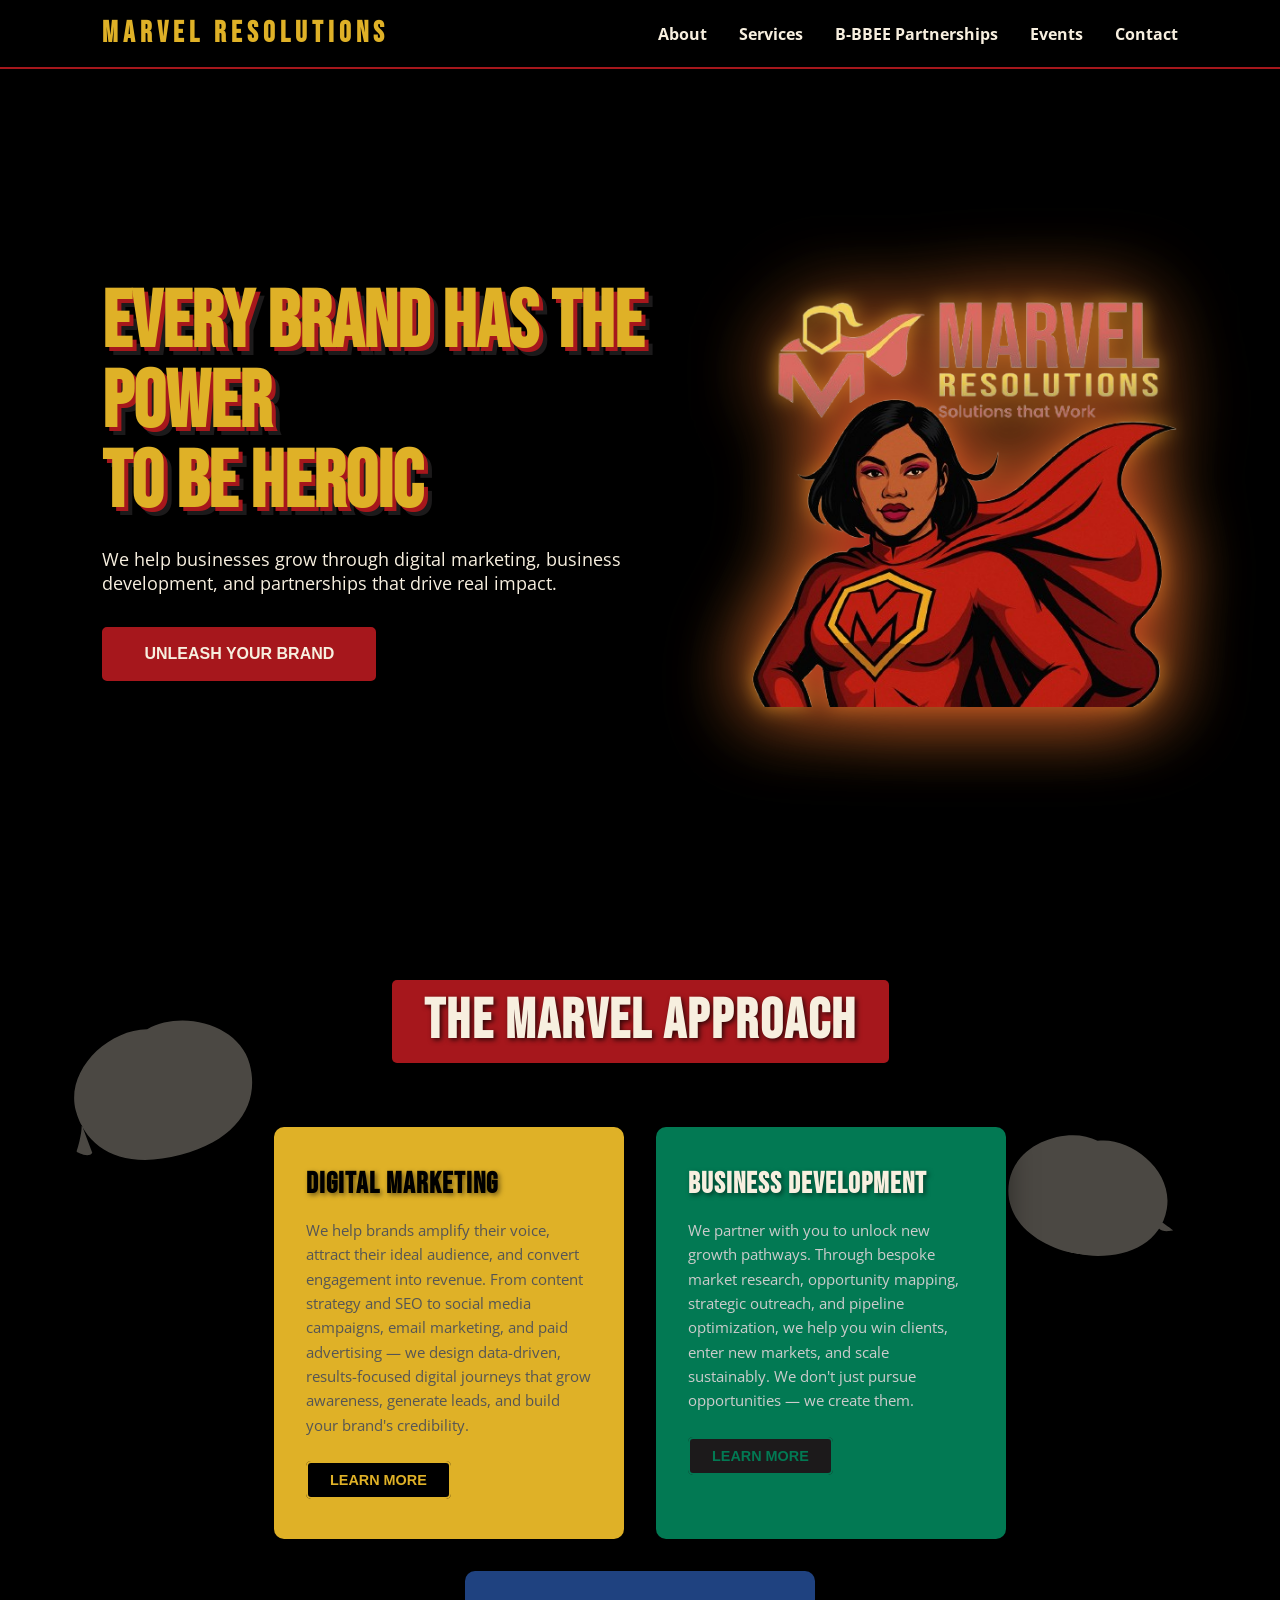
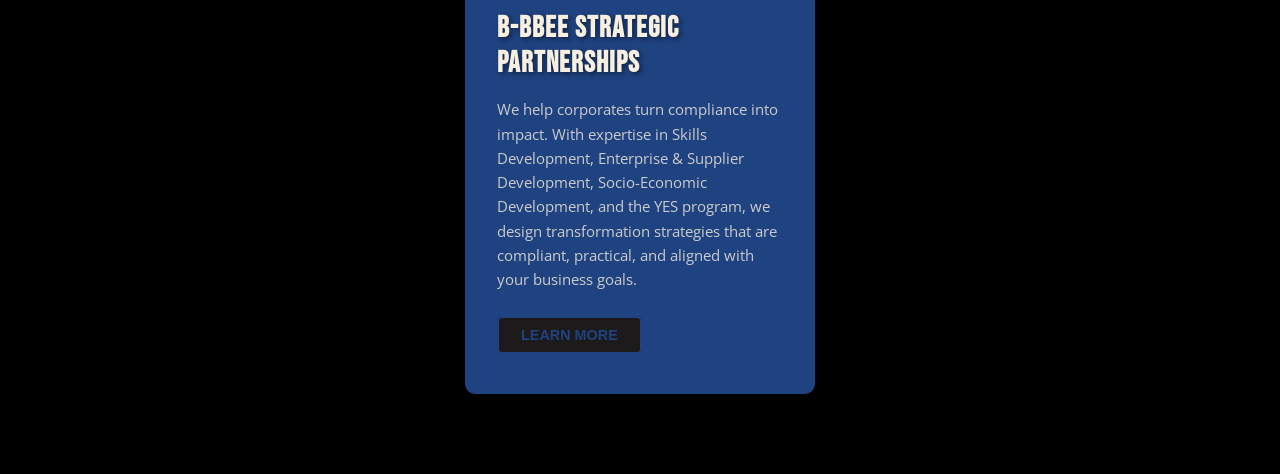
==== index.html @ e0243ee8 "Add files via upload" ====
<!DOCTYPE html>
<html lang="en">
<head>
    <meta charset="UTF-8">
    <meta name="viewport" content="width=device-width, initial-scale=1.0">
    <title>MARVEL HR SOLUTIONS: Be Heroic</title>
    <link href="https://fonts.googleapis.com/css2?family=Bebas+Neue&family=Open+Sans:wght@400;700&display=swap" rel="stylesheet">

    <style>
        /* --- NEW COLOR AND FONT VARIABLES --- */
        :root {
            --color-black: #000000;
            --color-red: #a6171c; /* Main Accent Red */
            --color-yellow: #dfb127; /* Secondary Accent Yellow */
            --color-dark-grey: #1c1a1b;
            --color-medium-blue: #1f4280;
            --color-green: #027953;
            --color-off-white: #f7efdf; /* Used for text/background contrast */
            --font-heading: 'Bebas Neue', cursive;
            --font-body: 'Open Sans', sans-serif;
        }

        * {
            margin: 0;
            padding: 0;
            box-sizing: border-box;
        }

        body {
            background: var(--color-black);
            color: var(--color-off-white);
            font-family: var(--font-body);
            overflow-x: hidden; /* Prevent horizontal scroll from parallax */
        }

        /* === NAVBAR === */
        header {
            width: 100%;
            background: rgba(0, 0, 0, 0.85);
            position: fixed;
            top: 0;
            left: 0;
            padding: 1rem 8%;
            display: flex;
            align-items: center;
            justify-content: space-between;
            z-index: 10;
            backdrop-filter: blur(10px);
            border-bottom: 2px solid var(--color-red);
        }

        .logo {
            font-size: 1.8rem;
            font-weight: 700;
            color: var(--color-yellow);
            font-family: var(--font-heading);
            letter-spacing: 5px;
        }

        nav ul {
            list-style: none;
            display: flex;
            gap: 2rem;
        }

        nav ul li a {
            text-decoration: none;
            color: var(--color-off-white);
            font-size: 1rem;
            position: relative;
            transition: 0.3s;
            font-weight: 700;
        }

        nav ul li a::after {
            content: "";
            position: absolute;
            width: 0;
            height: 3px;
            bottom: -8px;
            left: 50%;
            transform: translateX(-50%);
            background: var(--color-red);
            transition: width 0.3s ease;
        }

        nav ul li a:hover {
            color: var(--color-red);
        }

        nav ul li a:hover::after {
            width: 100%;
        }

        /* --- HERO SECTION --- */
        .hero-section {
            display: flex;
            align-items: center;
            justify-content: space-between;
            min-height: 100vh;
            padding: 8rem 8% 4rem;
            position: relative;
            overflow: hidden;
        }

        .hero-text {
            max-width: 550px;
            z-index: 2;
        }

        .hero-text h1 {
            font-family: var(--font-heading);
            font-size: 5rem;
            line-height: 1;
            text-transform: uppercase;
            margin-bottom: 1.5rem;
            text-shadow: 4px 4px 0 var(--color-red), 8px 8px 0 var(--color-dark-grey);
            color: var(--color-yellow);
            transition: text-shadow 0.2s ease;
        }

        .hero-text p {
            font-family: var(--font-body);
            font-size: 1.1rem;
            color: var(--color-off-white);
            margin-bottom: 2rem;
        }

        .cta-btn {
            background: var(--color-red);
            color: var(--color-off-white);
            border: 2px solid var(--color-red);
            padding: 1rem 2.5rem;
            font-size: 1rem;
            border-radius: 5px;
            text-transform: uppercase;
            cursor: pointer;
            transition: all 0.3s ease;
            font-weight: 700;
            box-shadow: 0 5px 15px rgba(0, 0, 0, 0.5);
        }

        .cta-btn:hover {
            background: var(--color-yellow);
            color: var(--color-black);
            box-shadow: 0 0 25px var(--color-yellow);
            transform: translateY(-3px) scale(1.05);
        }

        /* HERO IMAGE */
        .hero-image {
            width: 450px;
            filter: drop-shadow(0 0 40px var(--color-red)) drop-shadow(0 0 10px var(--color-yellow));
            transform-style: preserve-3d;
            transition: transform 0.1s ease-out;
            animation: floatHero 3s ease-in-out infinite;
        }

        @keyframes floatHero {
            0%, 100% { transform: translateY(0); }
            50% { transform: translateY(-10px); }
        }

        /* PARTICLES */
        .particle {
            position: absolute;
            border-radius: 50%;
            pointer-events: none;
            background: radial-gradient(circle, var(--color-yellow), transparent);
            animation: fadeOut 1s linear forwards;
        }

        @keyframes fadeOut {
            to {
                opacity: 0;
                transform: scale(3);
            }
        }

        /* === MARVEL APPROACH SECTION (NEW) === */
        .marvel-approach-section {
            background: var(--color-black); /* Dark background */
            padding: 5rem 8%;
            text-align: center;
            position: relative; /* For comic bubbles */
            z-index: 5; /* Ensure it sits above anything potentially behind it */
        }

        .marvel-approach-section h2 {
            font-family: var(--font-heading);
            font-size: 3.5rem;
            color: var(--color-off-white);
            text-transform: uppercase;
            background-color: var(--color-red); /* Red background for title block */
            display: inline-block;
            padding: 0.5rem 2rem;
            margin-bottom: 4rem;
            border-radius: 5px;
            letter-spacing: 2px;
            text-shadow: 2px 2px 5px rgba(0,0,0,0.7);
        }

        .approach-cards {
            display: flex;
            justify-content: center;
            gap: 2rem; /* Space between cards */
            flex-wrap: wrap; /* Allow cards to wrap on smaller screens */
        }

        .approach-card {
            background: var(--color-dark-grey); /* Default card background */
            padding: 2.5rem 2rem;
            border-radius: 10px;
            width: 350px; /* Fixed width for consistency */
            text-align: left;
            box-shadow: 0 10px 30px rgba(0,0,0,0.5);
            transition: transform 0.3s ease, box-shadow 0.3s ease;
            position: relative; /* For tilt effect */
            transform-style: preserve-3d; /* For the 3D tilt */
        }

        .approach-card:hover {
            transform: translateY(-15px) rotateX(5deg) rotateY(5deg) scale(1.03);
            box-shadow: 0 15px 40px rgba(0,0,0,0.7), 0 0 30px rgba(var(--card-hover-rgb), 0.7);
        }

        .approach-card h3 {
            font-family: var(--font-heading);
            font-size: 1.8rem;
            margin-bottom: 1rem;
            text-transform: uppercase;
            letter-spacing: 1px;
            color: inherit; /* Inherit color from specific card styles below */
            text-shadow: 2px 2px 5px rgba(0,0,0,0.5);
        }

        .approach-card p {
            font-family: var(--font-body);
            font-size: 0.95rem;
            line-height: 1.6;
            color: #ccc; /* Lighter text for readability */
        }

        .approach-card .learn-more-btn {
            background: var(--color-dark-grey); /* Default button background */
            color: var(--color-off-white);
            border: none;
            padding: 0.7rem 1.5rem;
            font-size: 0.9rem;
            border-radius: 5px;
            text-transform: uppercase;
            cursor: pointer;
            transition: all 0.3s ease;
            font-weight: 700;
            margin-top: 1.5rem;
            box-shadow: inset 0 0 0 2px; /* Subtle border on hover */
        }

        .approach-card .learn-more-btn:hover {
            transform: translateY(-2px);
            background: var(--color-red); /* Generic hover effect for buttons */
            box-shadow: 0 0 15px var(--color-red);
            color: var(--color-off-white);
        }

        /* Specific Card Colors */
        .digital-marketing {
            background: var(--color-yellow);
            color: var(--color-black); /* Text on yellow background */
            --card-hover-rgb: 223, 177, 39; /* RGB for yellow */
        }
        .digital-marketing h3 { color: var(--color-black); } /* Ensure heading is black */
        .digital-marketing p { color: #555; } /* Darker text for readability */
        .digital-marketing .learn-more-btn {
            background: var(--color-black);
            color: var(--color-yellow);
            box-shadow: inset 0 0 0 2px var(--color-yellow);
        }
        .digital-marketing .learn-more-btn:hover {
            background: var(--color-red);
            color: var(--color-off-white);
        }


        .business-development {
            background: var(--color-green);
            color: var(--color-off-white);
            --card-hover-rgb: 2, 121, 83; /* RGB for green */
        }
        .business-development h3 { color: var(--color-off-white); }
        .business-development .learn-more-btn {
            background: var(--color-dark-grey);
            color: var(--color-green);
            box-shadow: inset 0 0 0 2px var(--color-green);
        }
        .business-development .learn-more-btn:hover {
            background: var(--color-red);
            color: var(--color-off-white);
        }

        .bbbee-partnerships {
            background: var(--color-medium-blue);
            color: var(--color-off-white);
            --card-hover-rgb: 31, 66, 128; /* RGB for blue */
        }
        .bbbee-partnerships h3 { color: var(--color-off-white); }
        .bbbee-partnerships .learn-more-btn {
            background: var(--color-dark-grey);
            color: var(--color-medium-blue);
            box-shadow: inset 0 0 0 2px var(--color-medium-blue);
        }
        .bbbee-partnerships .learn-more-btn:hover {
            background: var(--color-red);
            color: var(--color-off-white);
        }

        /* Comic Bubbles (Stylized and positioned) */
        .comic-bubble-left,
        .comic-bubble-right {
            position: absolute;
            opacity: 0.3; /* Subtle */
            pointer-events: none;
            transform-style: preserve-3d;
            animation: bubbleFloat 10s ease-in-out infinite;
        }

        .comic-bubble-left {
            width: 200px;
            height: 150px;
            background: url('data:image/svg+xml;utf8,<svg xmlns="http://www.w3.org/2000/svg" viewBox="0 0 200 150"><path fill="%23f7efdf" d="M100,10 C140,0 190,30 190,70 C190,110 160,140 100,140 C40,140 10,110 10,70 C10,30 60,0 100,10 Z M12,85 C10,95 0,110 0,110 C0,110 10,120 15,115 L12,85 Z"/></svg>') no-repeat center center / contain;
            top: 10%;
            left: 5%;
            transform: rotateZ(-15deg);
        }

        .comic-bubble-right {
            width: 180px;
            height: 120px;
            background: url('data:image/svg+xml;utf8,<svg xmlns="http://www.w3.org/2000/svg" viewBox="0 0 180 120"><path fill="%23f7efdf" d="M90,5 C120,-5 170,20 170,60 C170,100 130,120 90,120 C50,120 10,100 10,60 C10,20 60,-5 90,5 Z M160,70 C170,75 180,80 180,80 C180,80 170,85 165,80 L160,70 Z"/></svg>') no-repeat center center / contain;
            top: 20%;
            right: 8%;
            transform: rotateZ(10deg);
        }

        @keyframes bubbleFloat {
            0%, 100% { transform: translateY(0) rotateY(0deg) rotateX(0deg); }
            50% { transform: translateY(-15px) rotateY(5deg) rotateX(-5deg); }
        }


        /* RESPONSIVE */
        @media (max-width: 1200px) {
            .approach-cards {
                gap: 1.5rem;
            }
            .approach-card {
                width: 300px;
                padding: 2rem 1.5rem;
            }
            .approach-card h3 {
                font-size: 1.6rem;
            }
            .approach-card p {
                font-size: 0.9rem;
            }
        }

        @media (max-width: 900px) {
            header {
                flex-direction: column;
                align-items: flex-start;
                padding: 1rem 5%;
            }

            nav ul {
                flex-wrap: wrap;
                gap: 1rem;
            }

            .hero-section {
                flex-direction: column;
                text-align: center;
                padding: 10rem 5% 4rem;
            }

            .hero-text h1 {
                font-size: 3rem;
            }

            .hero-image {
                width: 300px;
                margin-top: 2rem;
            }

            .marvel-approach-section h2 {
                font-size: 2.5rem;
                margin-bottom: 3rem;
                padding: 0.4rem 1.5rem;
            }

            .approach-cards {
                flex-direction: column; /* Stack cards vertically */
                align-items: center; /* Center stacked cards */
                gap: 2rem;
            }
            .approach-card {
                width: 90%; /* Take more width on small screens */
                max-width: 400px; /* Limit max width */
            }

            .comic-bubble-left,
            .comic-bubble-right {
                display: none; /* Hide bubbles on very small screens */
            }
        }
    </style>
</head>
<body>

<header>
    <div class="logo">MARVEL RESOLUTIONS</div>
    <nav>
        <ul>
            <li><a href="#">About</a></li>
            <li><a href="#">Services</a></li>
            <li><a href="#">B-BBEE Partnerships</a></li>
            <li><a href="#">Events</a></li>
            <li><a href="#">Contact</a></li>
        </ul>
    </nav>
</header>

<section class="hero-section">
    <div class="hero-text">
        <h1>Every Brand Has The Power<br>To Be Heroic</h1>
        <p>We help businesses grow through digital marketing, business development, and partnerships that drive real impact.</p>
        <button class="cta-btn">Unleash Your Brand</button>
    </div>

    <img src="wind.png" alt="Superhero" class="hero-image">
</section>

<section class="marvel-approach-section">
    <div class="comic-bubble-left"></div>
    <div class="comic-bubble-right"></div>
    <h2>THE MARVEL APPROACH</h2>
    <div class="approach-cards">
        <div class="approach-card digital-marketing">
            <h3>DIGITAL MARKETING</h3>
            <p>We help brands amplify their voice, attract their ideal audience, and convert engagement into revenue. From content strategy and SEO to social media campaigns, email marketing, and paid advertising — we design data-driven, results-focused digital journeys that grow awareness, generate leads, and build your brand's credibility.</p>
            <button class="learn-more-btn">LEARN MORE</button>
        </div>
        <div class="approach-card business-development">
            <h3>BUSINESS DEVELOPMENT</h3>
            <p>We partner with you to unlock new growth pathways. Through bespoke market research, opportunity mapping, strategic outreach, and pipeline optimization, we help you win clients, enter new markets, and scale sustainably. We don't just pursue opportunities — we create them.</p>
            <button class="learn-more-btn">LEARN MORE</button>
        </div>
        <div class="approach-card bbbee-partnerships">
            <h3>B-BBEE STRATEGIC<br>PARTNERSHIPS</h3>
            <p>We help corporates turn compliance into impact. With expertise in Skills Development, Enterprise & Supplier Development, Socio-Economic Development, and the YES program, we design transformation strategies that are compliant, practical, and aligned with your business goals.</p>
            <button class="learn-more-btn">LEARN MORE</button>
        </div>
    </div>
</section>

<script>
    const hero = document.querySelector('.hero-image');
    const title = document.querySelector('.hero-text h1');
    const heroSection = document.querySelector('.hero-section');
    
    // Use the container's size for better centering
    let containerRect = heroSection.getBoundingClientRect();

    document.addEventListener('mousemove', (e) => {
        // Calculate offset relative to the hero section container
        const centerX = containerRect.left + containerRect.width / 2;
        const centerY = containerRect.top + containerRect.height / 2;

        // Calculate rotation based on cursor deviation from center
        const xRotate = (e.clientY - centerY) / 40; // Tilt X based on vertical movement
        const yRotate = (e.clientX - centerX) / 40; // Tilt Y based on horizontal movement
        
        // Tilt the hero image (subtler effect)
        hero.style.transform = `rotateX(${xRotate}deg) rotateY(${-yRotate}deg) scale(1.02)`;
        
        // Shift the title shadow (stronger effect)
        const shadowX = (e.clientX - centerX) / 20;
        const shadowY = (e.clientY - centerY) / 20;
        
        // Apply Comic Book Shadow Shift
        title.style.textShadow = 
            `${shadowX}px ${shadowY}px 0 var(--color-red), 
             ${shadowX + 4}px ${shadowY + 4}px 0 var(--color-dark-grey)`;
    });

    document.addEventListener('mouseleave', () => {
        hero.style.transform = `rotateX(0deg) rotateY(0deg) scale(1)`;
        // Restore initial title shadow
        title.style.textShadow = `4px 4px 0 var(--color-red), 8px 8px 0 var(--color-dark-grey)`;
    });

    // Recalculate container size on resize to maintain accurate parallax center
    window.addEventListener('resize', () => {
        containerRect = heroSection.getBoundingClientRect();
    });

    // Particle trail (Kept the original logic, updated color in CSS)
    document.addEventListener('mousemove', function(e) {
        const particle = document.createElement('div');
        particle.classList.add('particle');
        particle.style.width = particle.style.height = Math.random() * 8 + 4 + 'px';
        particle.style.left = e.pageX + 'px';
        particle.style.top = e.pageY + 'px';
        document.body.appendChild(particle);
        setTimeout(() => particle.remove(), 1000);
    });

    // New: Cursor-based tilt for the approach cards
    const approachCards = document.querySelectorAll('.approach-card');

    approachCards.forEach(card => {
        card.addEventListener('mousemove', function(e) {
            const cardRect = this.getBoundingClientRect();
            const cardCenterX = cardRect.left + cardRect.width / 2;
            const cardCenterY = cardRect.top + cardRect.height / 2;

            const xPos = (e.clientX - cardCenterX) / (cardRect.width / 2); // -1 to 1 range
            const yPos = (e.clientY - cardCenterY) / (cardRect.height / 2); // -1 to 1 range

            const xRotate = yPos * 10; // More tilt for Y-axis
            const yRotate = -xPos * 10; // More tilt for X-axis

            this.style.transform = `perspective(1000px) rotateX(${xRotate}deg) rotateY(${yRotate}deg) scale(1.05)`;
        });

        card.addEventListener('mouseleave', function() {
            this.style.transform = `perspective(1000px) rotateX(0deg) rotateY(0deg) scale(1)`;
        });
    });

    // New: Cursor-based tilt for the comic bubbles in the approach section
    const comicBubbleLeft = document.querySelector('.comic-bubble-left');
    const comicBubbleRight = document.querySelector('.comic-bubble-right');
    const approachSection = document.querySelector('.marvel-approach-section');

    approachSection.addEventListener('mousemove', (e) => {
        const sectionRect = approachSection.getBoundingClientRect();
        const sectionCenterX = sectionRect.left + sectionRect.width / 2;
        const sectionCenterY = sectionRect.top + sectionRect.height / 2;

        const xMove = (e.clientX - sectionCenterX) / 100; // Affect position
        const yMove = (e.clientY - sectionCenterY) / 100;

        const xRotate = (e.clientY - sectionCenterY) / 200; // Affect rotation
        const yRotate = (e.clientX - sectionCenterX) / 200;

        comicBubbleLeft.style.transform = `translate(${xMove * 0.5}px, ${yMove * 0.5}px) rotateX(${-xRotate}deg) rotateY(${yRotate}deg) rotateZ(-15deg) `;
        comicBubbleRight.style.transform = `translate(${-xMove * 0.5}px, ${-yMove * 0.5}px) rotateX(${xRotate}deg) rotateY(${-yRotate}deg) rotateZ(10deg)`;
    });

    approachSection.addEventListener('mouseleave', () => {
        comicBubbleLeft.style.transform = `translate(0,0) rotateX(0deg) rotateY(0deg) rotateZ(-15deg)`;
        comicBubbleRight.style.transform = `translate(0,0) rotateX(0deg) rotateY(0deg) rotateZ(10deg)`;
    });

</script>

</body>
</html>
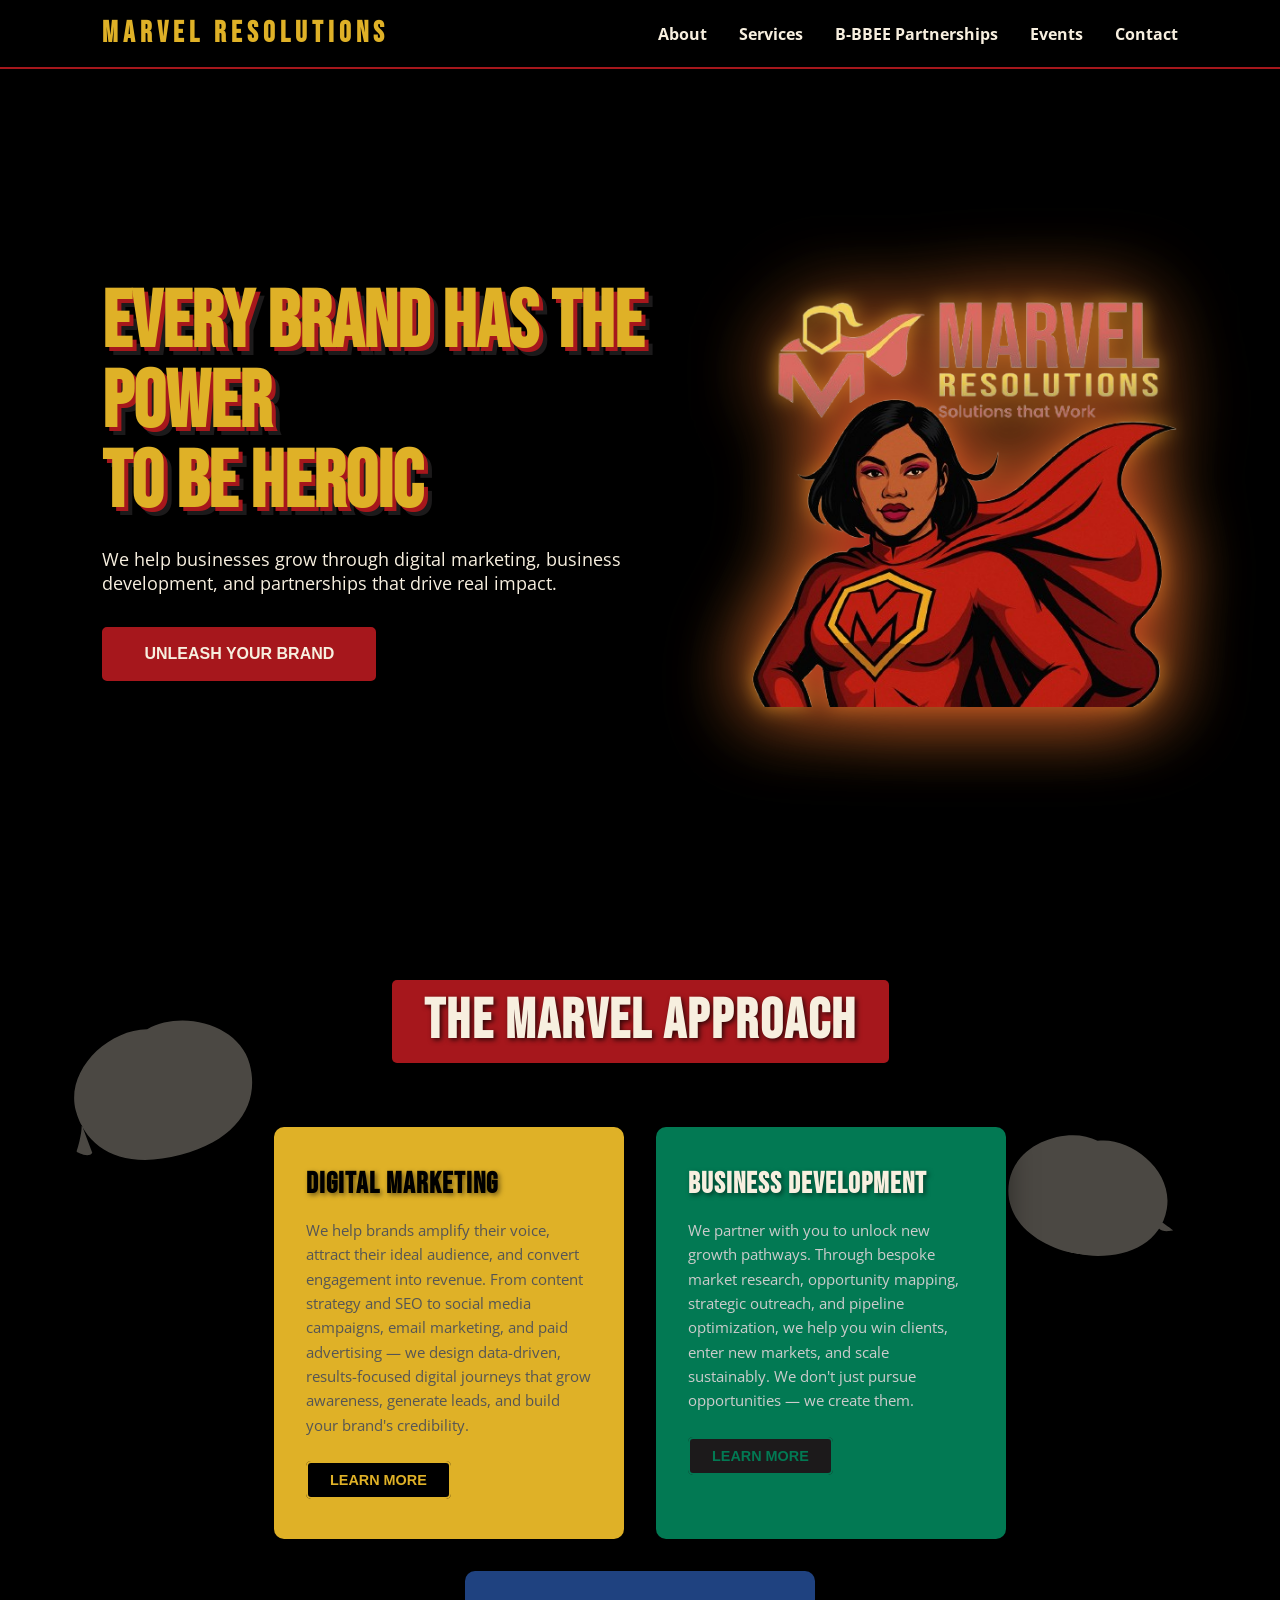
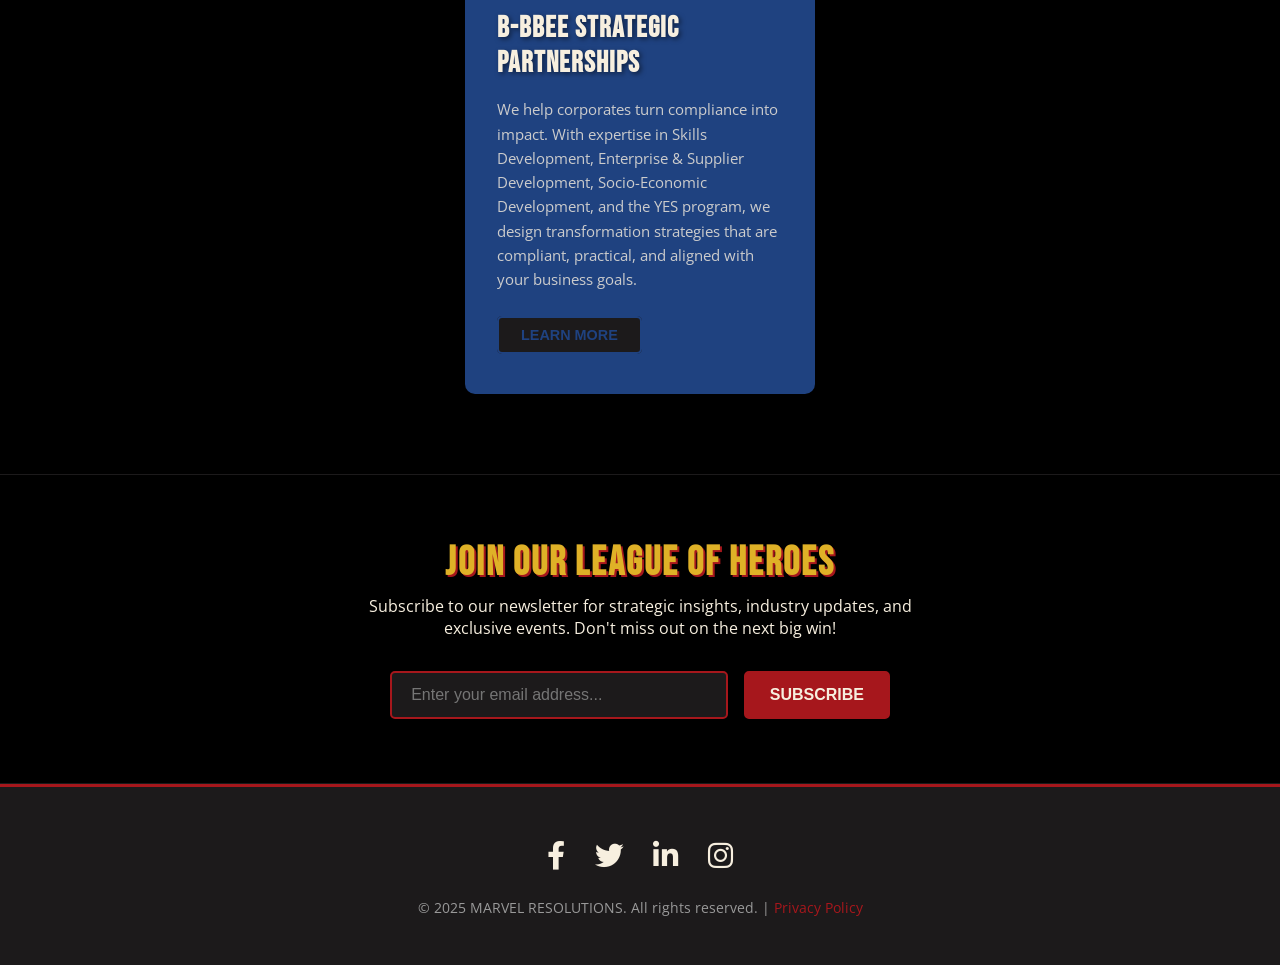
==== commit 274f041f: "Add files via upload" ====
--- a/index.html
+++ b/index.html
@@ -5,6 +5,7 @@
     <meta name="viewport" content="width=device-width, initial-scale=1.0">
     <title>MARVEL HR SOLUTIONS: Be Heroic</title>
     <link href="https://fonts.googleapis.com/css2?family=Bebas+Neue&family=Open+Sans:wght@400;700&display=swap" rel="stylesheet">
+    <link rel="stylesheet" href="https://cdnjs.cloudflare.com/ajax/libs/font-awesome/6.0.0-beta3/css/all.min.css">
 
     <style>
         /* --- NEW COLOR AND FONT VARIABLES --- */
@@ -177,7 +178,7 @@
             }
         }
 
-        /* === MARVEL APPROACH SECTION (NEW) === */
+        /* === MARVEL APPROACH SECTION === */
         .marvel-approach-section {
             background: var(--color-black); /* Dark background */
             padding: 5rem 8%;
@@ -347,6 +348,119 @@
             50% { transform: translateY(-15px) rotateY(5deg) rotateX(-5deg); }
         }
 
+        /* === NEWSLETTER SECTION (NEW) === */
+        .newsletter-section {
+            background: var(--color-black);
+            padding: 4rem 8%;
+            text-align: center;
+            border-top: 1px solid var(--color-dark-grey);
+            border-bottom: 1px solid var(--color-dark-grey);
+        }
+
+        .newsletter-section h3 {
+            font-family: var(--font-heading);
+            font-size: 2.5rem;
+            color: var(--color-yellow);
+            text-transform: uppercase;
+            margin-bottom: 0.5rem;
+            letter-spacing: 2px;
+            text-shadow: 2px 2px 0 var(--color-red);
+        }
+
+        .newsletter-section p {
+            font-size: 1rem;
+            color: var(--color-off-white);
+            margin-bottom: 2rem;
+            max-width: 600px;
+            margin-left: auto;
+            margin-right: auto;
+        }
+
+        .subscribe-form {
+            display: flex;
+            justify-content: center;
+            gap: 1rem;
+            max-width: 500px;
+            margin: 0 auto;
+        }
+
+        .subscribe-form input[type="email"] {
+            padding: 0.8rem 1.2rem;
+            border: 2px solid var(--color-red);
+            border-radius: 5px;
+            font-size: 1rem;
+            flex-grow: 1;
+            background: var(--color-dark-grey);
+            color: var(--color-off-white);
+            outline: none;
+            transition: border-color 0.3s ease;
+        }
+
+        .subscribe-form input[type="email"]:focus {
+            border-color: var(--color-yellow);
+            box-shadow: 0 0 10px rgba(223, 177, 39, 0.5);
+        }
+
+        .subscribe-form button {
+            /* Inheriting styles from .cta-btn for consistency */
+            background: var(--color-red);
+            color: var(--color-off-white);
+            border: 2px solid var(--color-red);
+            padding: 0.8rem 1.5rem;
+            font-size: 1rem;
+            border-radius: 5px;
+            text-transform: uppercase;
+            cursor: pointer;
+            transition: all 0.3s ease;
+            font-weight: 700;
+        }
+
+        .subscribe-form button:hover {
+            background: var(--color-yellow);
+            color: var(--color-black);
+            box-shadow: 0 0 15px var(--color-yellow);
+        }
+
+
+        /* === FOOTER STYLES === */
+        footer {
+            background: var(--color-dark-grey); /* Dark grey background */
+            padding: 3rem 8%;
+            border-top: 3px solid var(--color-red); /* Red accent line */
+            text-align: center;
+        }
+
+        .footer-content {
+            display: flex;
+            flex-direction: column;
+            align-items: center;
+            gap: 1.5rem;
+        }
+
+        .social-icons a {
+            color: var(--color-off-white);
+            font-size: 1.8rem;
+            margin: 0 0.8rem;
+            transition: color 0.3s ease, transform 0.3s ease;
+            display: inline-block;
+        }
+
+        .social-icons a:hover {
+            color: var(--color-yellow);
+            transform: translateY(-5px) scale(1.1);
+        }
+        
+        /* Specific Icon Hover Colors for extra flair */
+        .social-icons a.fa-facebook-f:hover { color: #3b5998; }
+        .social-icons a.fa-twitter:hover { color: #1da1f2; }
+        .social-icons a.fa-linkedin-in:hover { color: #0e76a8; }
+        .social-icons a.fa-instagram:hover { color: #E1306C; }
+        .social-icons a.fa-envelope:hover { color: var(--color-red); } /* Highlight email with Red accent */
+
+        .footer-text {
+            color: #999; /* Lighter text for the copyright */
+            font-size: 0.9rem;
+        }
 
         /* RESPONSIVE */
         @media (max-width: 1200px) {
@@ -411,6 +525,25 @@
             .comic-bubble-left,
             .comic-bubble-right {
                 display: none; /* Hide bubbles on very small screens */
+            }
+
+            .newsletter-section h3 {
+                font-size: 2rem;
+            }
+            .subscribe-form {
+                flex-direction: column;
+                max-width: 300px;
+            }
+            .subscribe-form input[type="email"], .subscribe-form button {
+                width: 100%;
+            }
+
+            footer {
+                padding: 2rem 5%;
+            }
+            .social-icons a {
+                margin: 0 0.5rem;
+                font-size: 1.5rem;
             }
         }
     </style>
@@ -463,6 +596,28 @@
     </div>
 </section>
 
+<section class="newsletter-section">
+    <h3>Join Our League Of Heroes</h3>
+    <p>Subscribe to our newsletter for strategic insights, industry updates, and exclusive events. Don't miss out on the next big win!</p>
+    <form class="subscribe-form" onsubmit="alert('Thank you for subscribing!'); return false;">
+        <input type="email" placeholder="Enter your email address..." required aria-label="Enter your email address">
+        <button type="submit">Subscribe</button>
+    </form>
+</section>
+<footer>
+    <div class="footer-content">
+        <div class="social-icons">
+            <a href="https://facebook.com" target="_blank" aria-label="Facebook"><i class="fab fa-facebook-f"></i></a>
+            <a href="https://twitter.com" target="_blank" aria-label="Twitter"><i class="fab fa-twitter"></i></a>
+            <a href="https://linkedin.com" target="_blank" aria-label="LinkedIn"><i class="fab fa-linkedin-in"></i></a>
+            <a href="https://instagram.com" target="_blank" aria-label="Instagram"><i class="fab fa-instagram"></i></a>
+        </div>
+        <div class="footer-text">
+            &copy; 2025 MARVEL RESOLUTIONS. All rights reserved. | <a href="#" style="color: var(--color-red); text-decoration: none;">Privacy Policy</a>
+        </div>
+    </div>
+</footer>
+
 <script>
     const hero = document.querySelector('.hero-image');
     const title = document.querySelector('.hero-text h1');
@@ -490,7 +645,7 @@
         // Apply Comic Book Shadow Shift
         title.style.textShadow = 
             `${shadowX}px ${shadowY}px 0 var(--color-red), 
-             ${shadowX + 4}px ${shadowY + 4}px 0 var(--color-dark-grey)`;
+            ${shadowX + 4}px ${shadowY + 4}px 0 var(--color-dark-grey)`;
     });
 
     document.addEventListener('mouseleave', () => {
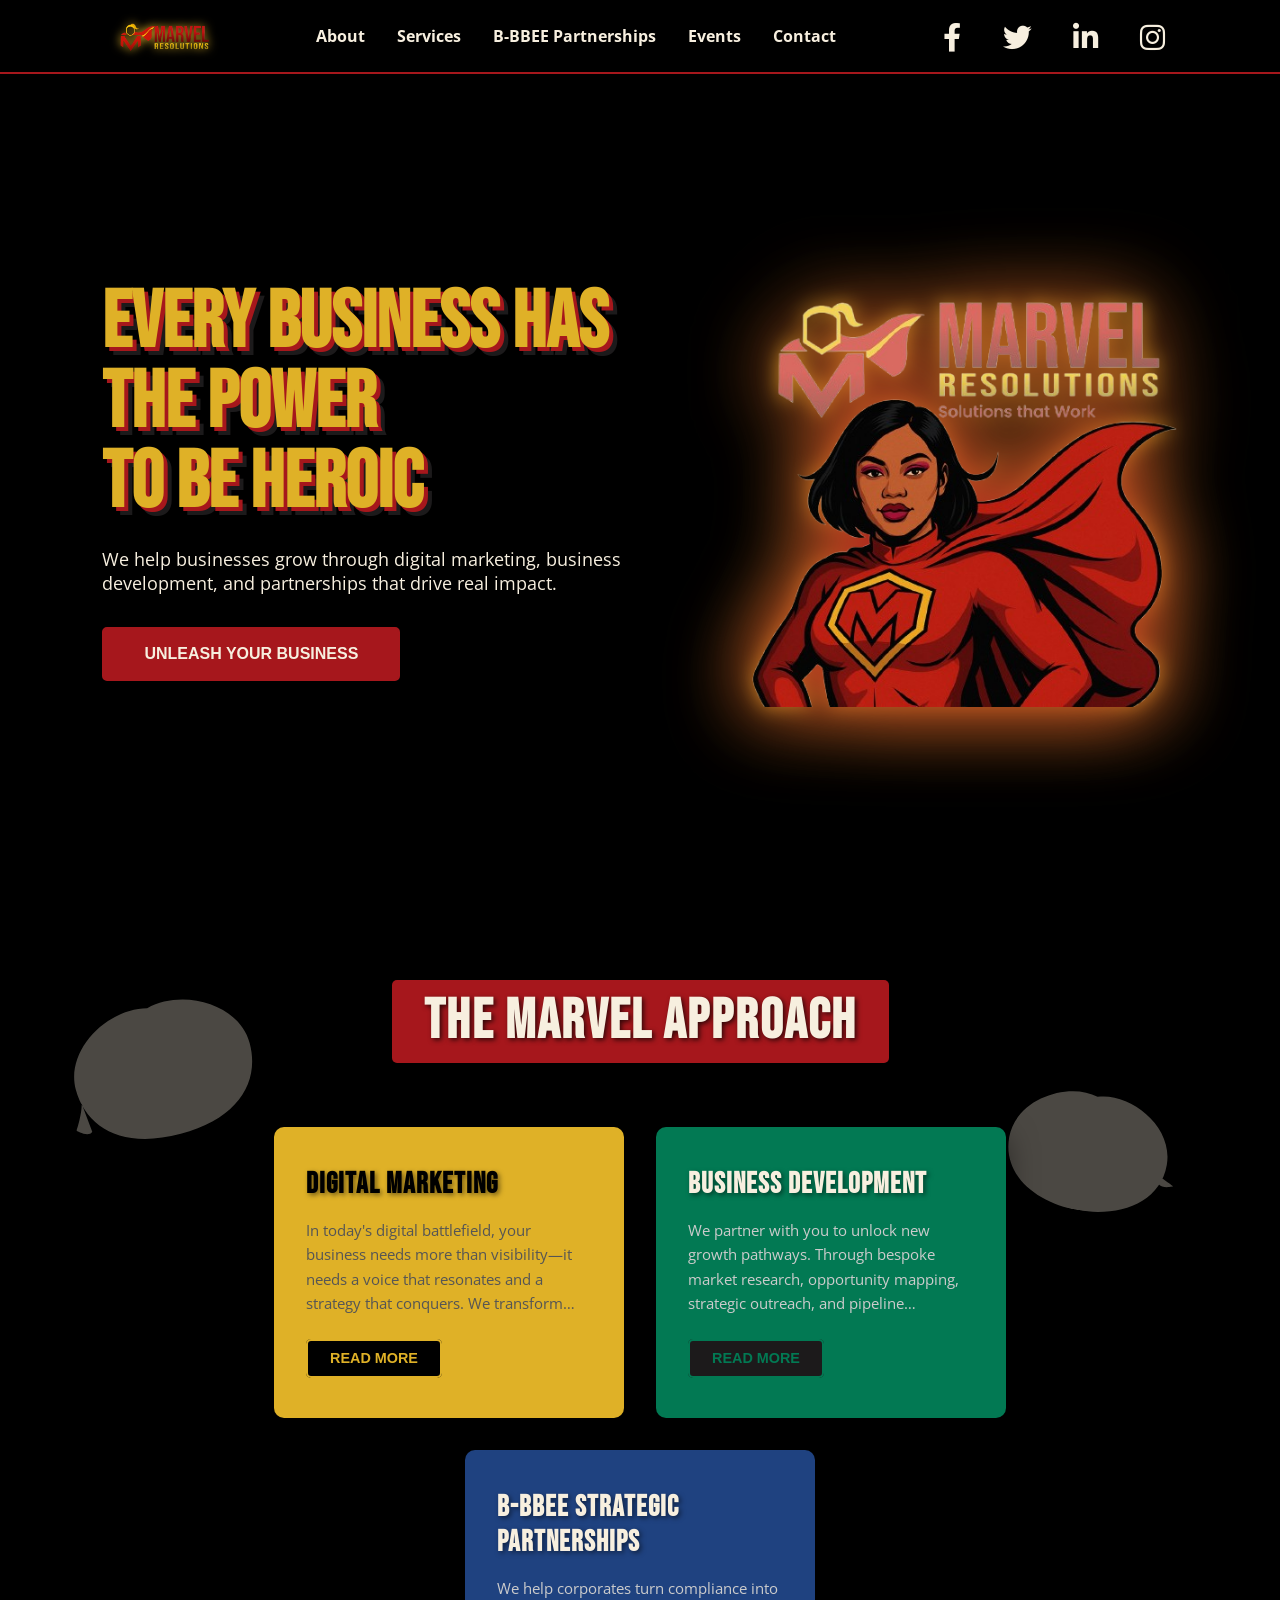
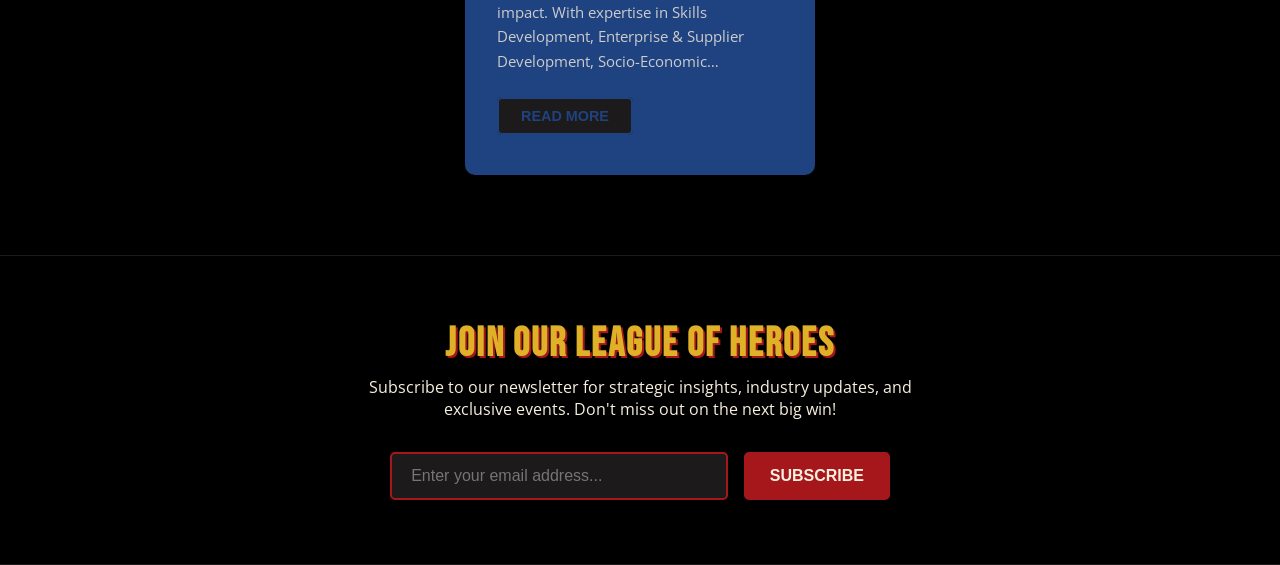
==== commit fb3dea4e: "Add files via upload" ====
--- a/index.html
+++ b/index.html
@@ -4,570 +4,154 @@
     <meta charset="UTF-8">
     <meta name="viewport" content="width=device-width, initial-scale=1.0">
     <title>MARVEL HR SOLUTIONS: Be Heroic</title>
+    
     <link href="https://fonts.googleapis.com/css2?family=Bebas+Neue&family=Open+Sans:wght@400;700&display=swap" rel="stylesheet">
+    
     <link rel="stylesheet" href="https://cdnjs.cloudflare.com/ajax/libs/font-awesome/6.0.0-beta3/css/all.min.css">
 
-    <style>
-        /* --- NEW COLOR AND FONT VARIABLES --- */
-        :root {
-            --color-black: #000000;
-            --color-red: #a6171c; /* Main Accent Red */
-            --color-yellow: #dfb127; /* Secondary Accent Yellow */
-            --color-dark-grey: #1c1a1b;
-            --color-medium-blue: #1f4280;
-            --color-green: #027953;
-            --color-off-white: #f7efdf; /* Used for text/background contrast */
-            --font-heading: 'Bebas Neue', cursive;
-            --font-body: 'Open Sans', sans-serif;
-        }
-
-        * {
-            margin: 0;
-            padding: 0;
-            box-sizing: border-box;
-        }
-
-        body {
-            background: var(--color-black);
-            color: var(--color-off-white);
-            font-family: var(--font-body);
-            overflow-x: hidden; /* Prevent horizontal scroll from parallax */
-        }
-
-        /* === NAVBAR === */
-        header {
-            width: 100%;
-            background: rgba(0, 0, 0, 0.85);
-            position: fixed;
-            top: 0;
-            left: 0;
-            padding: 1rem 8%;
-            display: flex;
-            align-items: center;
-            justify-content: space-between;
-            z-index: 10;
-            backdrop-filter: blur(10px);
-            border-bottom: 2px solid var(--color-red);
-        }
-
-        .logo {
-            font-size: 1.8rem;
-            font-weight: 700;
-            color: var(--color-yellow);
-            font-family: var(--font-heading);
-            letter-spacing: 5px;
-        }
-
-        nav ul {
-            list-style: none;
-            display: flex;
-            gap: 2rem;
-        }
-
-        nav ul li a {
-            text-decoration: none;
-            color: var(--color-off-white);
-            font-size: 1rem;
-            position: relative;
-            transition: 0.3s;
-            font-weight: 700;
-        }
-
-        nav ul li a::after {
-            content: "";
-            position: absolute;
-            width: 0;
-            height: 3px;
-            bottom: -8px;
-            left: 50%;
-            transform: translateX(-50%);
-            background: var(--color-red);
-            transition: width 0.3s ease;
-        }
-
-        nav ul li a:hover {
-            color: var(--color-red);
-        }
-
-        nav ul li a:hover::after {
-            width: 100%;
-        }
-
-        /* --- HERO SECTION --- */
-        .hero-section {
-            display: flex;
-            align-items: center;
-            justify-content: space-between;
-            min-height: 100vh;
-            padding: 8rem 8% 4rem;
-            position: relative;
-            overflow: hidden;
-        }
-
-        .hero-text {
-            max-width: 550px;
-            z-index: 2;
-        }
-
-        .hero-text h1 {
-            font-family: var(--font-heading);
-            font-size: 5rem;
-            line-height: 1;
-            text-transform: uppercase;
-            margin-bottom: 1.5rem;
-            text-shadow: 4px 4px 0 var(--color-red), 8px 8px 0 var(--color-dark-grey);
-            color: var(--color-yellow);
-            transition: text-shadow 0.2s ease;
-        }
-
-        .hero-text p {
-            font-family: var(--font-body);
-            font-size: 1.1rem;
-            color: var(--color-off-white);
-            margin-bottom: 2rem;
-        }
-
-        .cta-btn {
-            background: var(--color-red);
-            color: var(--color-off-white);
-            border: 2px solid var(--color-red);
-            padding: 1rem 2.5rem;
-            font-size: 1rem;
-            border-radius: 5px;
-            text-transform: uppercase;
-            cursor: pointer;
-            transition: all 0.3s ease;
-            font-weight: 700;
-            box-shadow: 0 5px 15px rgba(0, 0, 0, 0.5);
-        }
-
-        .cta-btn:hover {
-            background: var(--color-yellow);
-            color: var(--color-black);
-            box-shadow: 0 0 25px var(--color-yellow);
-            transform: translateY(-3px) scale(1.05);
-        }
-
-        /* HERO IMAGE */
-        .hero-image {
-            width: 450px;
-            filter: drop-shadow(0 0 40px var(--color-red)) drop-shadow(0 0 10px var(--color-yellow));
-            transform-style: preserve-3d;
-            transition: transform 0.1s ease-out;
-            animation: floatHero 3s ease-in-out infinite;
-        }
-
-        @keyframes floatHero {
-            0%, 100% { transform: translateY(0); }
-            50% { transform: translateY(-10px); }
-        }
-
-        /* PARTICLES */
-        .particle {
-            position: absolute;
-            border-radius: 50%;
-            pointer-events: none;
-            background: radial-gradient(circle, var(--color-yellow), transparent);
-            animation: fadeOut 1s linear forwards;
-        }
-
-        @keyframes fadeOut {
-            to {
-                opacity: 0;
-                transform: scale(3);
-            }
-        }
-
-        /* === MARVEL APPROACH SECTION === */
-        .marvel-approach-section {
-            background: var(--color-black); /* Dark background */
-            padding: 5rem 8%;
-            text-align: center;
-            position: relative; /* For comic bubbles */
-            z-index: 5; /* Ensure it sits above anything potentially behind it */
-        }
-
-        .marvel-approach-section h2 {
-            font-family: var(--font-heading);
-            font-size: 3.5rem;
-            color: var(--color-off-white);
-            text-transform: uppercase;
-            background-color: var(--color-red); /* Red background for title block */
-            display: inline-block;
-            padding: 0.5rem 2rem;
-            margin-bottom: 4rem;
-            border-radius: 5px;
-            letter-spacing: 2px;
-            text-shadow: 2px 2px 5px rgba(0,0,0,0.7);
-        }
-
-        .approach-cards {
-            display: flex;
-            justify-content: center;
-            gap: 2rem; /* Space between cards */
-            flex-wrap: wrap; /* Allow cards to wrap on smaller screens */
-        }
-
-        .approach-card {
-            background: var(--color-dark-grey); /* Default card background */
-            padding: 2.5rem 2rem;
-            border-radius: 10px;
-            width: 350px; /* Fixed width for consistency */
-            text-align: left;
-            box-shadow: 0 10px 30px rgba(0,0,0,0.5);
-            transition: transform 0.3s ease, box-shadow 0.3s ease;
-            position: relative; /* For tilt effect */
-            transform-style: preserve-3d; /* For the 3D tilt */
-        }
-
-        .approach-card:hover {
-            transform: translateY(-15px) rotateX(5deg) rotateY(5deg) scale(1.03);
-            box-shadow: 0 15px 40px rgba(0,0,0,0.7), 0 0 30px rgba(var(--card-hover-rgb), 0.7);
-        }
-
-        .approach-card h3 {
-            font-family: var(--font-heading);
-            font-size: 1.8rem;
-            margin-bottom: 1rem;
-            text-transform: uppercase;
-            letter-spacing: 1px;
-            color: inherit; /* Inherit color from specific card styles below */
-            text-shadow: 2px 2px 5px rgba(0,0,0,0.5);
-        }
-
-        .approach-card p {
-            font-family: var(--font-body);
-            font-size: 0.95rem;
-            line-height: 1.6;
-            color: #ccc; /* Lighter text for readability */
-        }
-
-        .approach-card .learn-more-btn {
-            background: var(--color-dark-grey); /* Default button background */
-            color: var(--color-off-white);
-            border: none;
-            padding: 0.7rem 1.5rem;
-            font-size: 0.9rem;
-            border-radius: 5px;
-            text-transform: uppercase;
-            cursor: pointer;
-            transition: all 0.3s ease;
-            font-weight: 700;
-            margin-top: 1.5rem;
-            box-shadow: inset 0 0 0 2px; /* Subtle border on hover */
-        }
-
-        .approach-card .learn-more-btn:hover {
-            transform: translateY(-2px);
-            background: var(--color-red); /* Generic hover effect for buttons */
-            box-shadow: 0 0 15px var(--color-red);
-            color: var(--color-off-white);
-        }
-
-        /* Specific Card Colors */
-        .digital-marketing {
-            background: var(--color-yellow);
-            color: var(--color-black); /* Text on yellow background */
-            --card-hover-rgb: 223, 177, 39; /* RGB for yellow */
-        }
-        .digital-marketing h3 { color: var(--color-black); } /* Ensure heading is black */
-        .digital-marketing p { color: #555; } /* Darker text for readability */
-        .digital-marketing .learn-more-btn {
-            background: var(--color-black);
-            color: var(--color-yellow);
-            box-shadow: inset 0 0 0 2px var(--color-yellow);
-        }
-        .digital-marketing .learn-more-btn:hover {
-            background: var(--color-red);
-            color: var(--color-off-white);
-        }
-
-
-        .business-development {
-            background: var(--color-green);
-            color: var(--color-off-white);
-            --card-hover-rgb: 2, 121, 83; /* RGB for green */
-        }
-        .business-development h3 { color: var(--color-off-white); }
-        .business-development .learn-more-btn {
-            background: var(--color-dark-grey);
-            color: var(--color-green);
-            box-shadow: inset 0 0 0 2px var(--color-green);
-        }
-        .business-development .learn-more-btn:hover {
-            background: var(--color-red);
-            color: var(--color-off-white);
-        }
-
-        .bbbee-partnerships {
-            background: var(--color-medium-blue);
-            color: var(--color-off-white);
-            --card-hover-rgb: 31, 66, 128; /* RGB for blue */
-        }
-        .bbbee-partnerships h3 { color: var(--color-off-white); }
-        .bbbee-partnerships .learn-more-btn {
-            background: var(--color-dark-grey);
-            color: var(--color-medium-blue);
-            box-shadow: inset 0 0 0 2px var(--color-medium-blue);
-        }
-        .bbbee-partnerships .learn-more-btn:hover {
-            background: var(--color-red);
-            color: var(--color-off-white);
-        }
-
-        /* Comic Bubbles (Stylized and positioned) */
-        .comic-bubble-left,
-        .comic-bubble-right {
-            position: absolute;
-            opacity: 0.3; /* Subtle */
-            pointer-events: none;
-            transform-style: preserve-3d;
-            animation: bubbleFloat 10s ease-in-out infinite;
-        }
-
-        .comic-bubble-left {
-            width: 200px;
-            height: 150px;
-            background: url('data:image/svg+xml;utf8,<svg xmlns="http://www.w3.org/2000/svg" viewBox="0 0 200 150"><path fill="%23f7efdf" d="M100,10 C140,0 190,30 190,70 C190,110 160,140 100,140 C40,140 10,110 10,70 C10,30 60,0 100,10 Z M12,85 C10,95 0,110 0,110 C0,110 10,120 15,115 L12,85 Z"/></svg>') no-repeat center center / contain;
-            top: 10%;
-            left: 5%;
-            transform: rotateZ(-15deg);
-        }
-
-        .comic-bubble-right {
-            width: 180px;
-            height: 120px;
-            background: url('data:image/svg+xml;utf8,<svg xmlns="http://www.w3.org/2000/svg" viewBox="0 0 180 120"><path fill="%23f7efdf" d="M90,5 C120,-5 170,20 170,60 C170,100 130,120 90,120 C50,120 10,100 10,60 C10,20 60,-5 90,5 Z M160,70 C170,75 180,80 180,80 C180,80 170,85 165,80 L160,70 Z"/></svg>') no-repeat center center / contain;
-            top: 20%;
-            right: 8%;
-            transform: rotateZ(10deg);
-        }
-
-        @keyframes bubbleFloat {
-            0%, 100% { transform: translateY(0) rotateY(0deg) rotateX(0deg); }
-            50% { transform: translateY(-15px) rotateY(5deg) rotateX(-5deg); }
-        }
-
-        /* === NEWSLETTER SECTION (NEW) === */
-        .newsletter-section {
-            background: var(--color-black);
-            padding: 4rem 8%;
-            text-align: center;
-            border-top: 1px solid var(--color-dark-grey);
-            border-bottom: 1px solid var(--color-dark-grey);
-        }
-
-        .newsletter-section h3 {
-            font-family: var(--font-heading);
-            font-size: 2.5rem;
-            color: var(--color-yellow);
-            text-transform: uppercase;
-            margin-bottom: 0.5rem;
-            letter-spacing: 2px;
-            text-shadow: 2px 2px 0 var(--color-red);
-        }
-
-        .newsletter-section p {
-            font-size: 1rem;
-            color: var(--color-off-white);
-            margin-bottom: 2rem;
-            max-width: 600px;
-            margin-left: auto;
-            margin-right: auto;
-        }
-
-        .subscribe-form {
-            display: flex;
-            justify-content: center;
-            gap: 1rem;
-            max-width: 500px;
-            margin: 0 auto;
-        }
-
-        .subscribe-form input[type="email"] {
-            padding: 0.8rem 1.2rem;
-            border: 2px solid var(--color-red);
-            border-radius: 5px;
-            font-size: 1rem;
-            flex-grow: 1;
-            background: var(--color-dark-grey);
-            color: var(--color-off-white);
-            outline: none;
-            transition: border-color 0.3s ease;
-        }
-
-        .subscribe-form input[type="email"]:focus {
-            border-color: var(--color-yellow);
-            box-shadow: 0 0 10px rgba(223, 177, 39, 0.5);
-        }
-
-        .subscribe-form button {
-            /* Inheriting styles from .cta-btn for consistency */
-            background: var(--color-red);
-            color: var(--color-off-white);
-            border: 2px solid var(--color-red);
-            padding: 0.8rem 1.5rem;
-            font-size: 1rem;
-            border-radius: 5px;
-            text-transform: uppercase;
-            cursor: pointer;
-            transition: all 0.3s ease;
-            font-weight: 700;
-        }
-
-        .subscribe-form button:hover {
-            background: var(--color-yellow);
-            color: var(--color-black);
-            box-shadow: 0 0 15px var(--color-yellow);
-        }
-
-
-        /* === FOOTER STYLES === */
-        footer {
-            background: var(--color-dark-grey); /* Dark grey background */
-            padding: 3rem 8%;
-            border-top: 3px solid var(--color-red); /* Red accent line */
-            text-align: center;
-        }
-
-        .footer-content {
-            display: flex;
-            flex-direction: column;
-            align-items: center;
-            gap: 1.5rem;
-        }
-
-        .social-icons a {
-            color: var(--color-off-white);
-            font-size: 1.8rem;
-            margin: 0 0.8rem;
-            transition: color 0.3s ease, transform 0.3s ease;
-            display: inline-block;
-        }
-
-        .social-icons a:hover {
-            color: var(--color-yellow);
-            transform: translateY(-5px) scale(1.1);
-        }
-        
-        /* Specific Icon Hover Colors for extra flair */
-        .social-icons a.fa-facebook-f:hover { color: #3b5998; }
-        .social-icons a.fa-twitter:hover { color: #1da1f2; }
-        .social-icons a.fa-linkedin-in:hover { color: #0e76a8; }
-        .social-icons a.fa-instagram:hover { color: #E1306C; }
-        .social-icons a.fa-envelope:hover { color: var(--color-red); } /* Highlight email with Red accent */
-
-        .footer-text {
-            color: #999; /* Lighter text for the copyright */
-            font-size: 0.9rem;
-        }
-
-        /* RESPONSIVE */
-        @media (max-width: 1200px) {
-            .approach-cards {
-                gap: 1.5rem;
-            }
-            .approach-card {
-                width: 300px;
-                padding: 2rem 1.5rem;
-            }
-            .approach-card h3 {
-                font-size: 1.6rem;
-            }
-            .approach-card p {
-                font-size: 0.9rem;
-            }
-        }
-
-        @media (max-width: 900px) {
-            header {
-                flex-direction: column;
-                align-items: flex-start;
-                padding: 1rem 5%;
-            }
-
-            nav ul {
-                flex-wrap: wrap;
-                gap: 1rem;
-            }
-
-            .hero-section {
-                flex-direction: column;
-                text-align: center;
-                padding: 10rem 5% 4rem;
-            }
-
-            .hero-text h1 {
-                font-size: 3rem;
-            }
-
-            .hero-image {
-                width: 300px;
-                margin-top: 2rem;
-            }
-
-            .marvel-approach-section h2 {
-                font-size: 2.5rem;
-                margin-bottom: 3rem;
-                padding: 0.4rem 1.5rem;
-            }
-
-            .approach-cards {
-                flex-direction: column; /* Stack cards vertically */
-                align-items: center; /* Center stacked cards */
-                gap: 2rem;
-            }
-            .approach-card {
-                width: 90%; /* Take more width on small screens */
-                max-width: 400px; /* Limit max width */
-            }
-
-            .comic-bubble-left,
-            .comic-bubble-right {
-                display: none; /* Hide bubbles on very small screens */
-            }
-
-            .newsletter-section h3 {
-                font-size: 2rem;
-            }
-            .subscribe-form {
-                flex-direction: column;
-                max-width: 300px;
-            }
-            .subscribe-form input[type="email"], .subscribe-form button {
-                width: 100%;
-            }
-
-            footer {
-                padding: 2rem 5%;
-            }
-            .social-icons a {
-                margin: 0 0.5rem;
-                font-size: 1.5rem;
-            }
-        }
-    </style>
+    <link rel="stylesheet" href="style.css"> 
 </head>
 <body>
 
+<div class="modal-overlay" id="readMoreModal">
+    <div class="modal-content">
+        <button class="modal-close-btn" id="closeModalBtn">&times;</button>
+        <h3 id="modal-title">Service Title</h3>
+        <div id="modal-text">This is the full, detailed description for the service.</div>
+        <p class="modal-cta-footer">Want to know more? Contact us today to discuss how we can help your business become truly heroic!</p>
+        <button class="cta-btn" id="modalCtaClose">Close</button>
+    </div>
+</div>
+
+<template id="digital-marketing-content">
+    <p>In the ever-evolving digital landscape, standing out requires more than just a presence—it demands a strategic approach that captivates, converts, and cultivates lasting relationships with your audience.</p>
+    
+    <div class="modal-divider"></div>
+
+    <div class="modal-feature-grid">
+
+        <div class="feature-item">
+            <i class="fas fa-pencil-alt icon-red"></i>
+            <h4>Content Creation & Writing</h4>
+            <ul>
+                <li>📝 Craft blog posts, website copy, and email campaigns.</li>
+                <li>Build authority and drive **organic traffic**.</li>
+                <li>Convert readers into loyal customers.</li>
+            </ul>
+        </div>
+
+        <div class="feature-item">
+            <i class="fas fa-mobile-alt icon-yellow"></i>
+            <h4>Social Media Management</h4>
+            <ul>
+                <li>📱 Build and nurture communities across all platforms.</li>
+                <li>Consistent, on-business content that sparks engagement.</li>
+                <li>Focus on running your business while we **amplify your voice**.</li>
+            </ul>
+        </div>
+
+        <div class="feature-item">
+            <i class="fas fa-bullseye icon-blue"></i>
+            <h4>Media Buying</h4>
+            <ul>
+                <li>🎯 **Precision-targeted campaigns** for maximum ROI.</li>
+                <li>Ads across Google, Meta, LinkedIn, and more.</li>
+                <li>Data-driven strategies with **real-time performance insights**.</li>
+            </ul>
+        </div>
+
+    </div>
+
+    <div class="modal-divider"></div>
+
+    <h4>What Sets Us Apart: Our Digital Edge</h4>
+    <div class="modal-key-points">
+        <p><i class="fas fa-cogs"></i> <strong>Strategic Integration:</strong> Unified content, social, and media strategies.</p>
+        <p><i class="fas fa-chart-line"></i> <strong>Performance-Focused:</strong> Measurable KPIs for every campaign.</p>
+        <p><i class="fas fa-comment-dots"></i> <strong>Authentic Storytelling:</strong> Real narratives, not just promotions.</p>
+        <p><i class="fas fa-search-dollar"></i> <strong>Transparent Reporting:</strong> Regular analytics updates and insights.</p>
+    </div>
+</template>
+
+<template id="business-development-content">
+    <p>Sustainable business growth requires more than opportunity—it demands a systematic approach to identifying, engaging, and converting the right prospects into long-term partnerships.</p>
+    
+    <div class="modal-divider"></div>
+
+    <div class="modal-feature-grid">
+
+        <div class="feature-item" style="border-left: 5px solid var(--color-green);">
+            <i class="fas fa-funnel-dollar icon-green"></i>
+            <h4>Lead Generation & Nurturing</h4>
+            <ul>
+                <li>We build pipelines filled with **qualified prospects** matching your profile.</li>
+                <li>Multi-channel strategies combining digital research and targeted outreach.</li>
+                <li>Nurturing campaigns keep prospects engaged through the buyer's journey.</li>
+            </ul>
+        </div>
+
+        <div class="feature-item" style="border-left: 5px solid var(--color-green);">
+            <i class="fas fa-envelope-open-text icon-green"></i>
+            <h4>Outbound Email Outreach</h4>
+            <ul>
+                <li>Personalized, value-driven messaging that **cuts through inbox noise**.</li>
+                <li>A/B testing, follow-up management, and detailed metric tracking.</li>
+                <li>Turning cold outreach into **warm conversations** that book meetings.</li>
+            </ul>
+        </div>
+
+        <div class="feature-item" style="border-left: 5px solid var(--color-green);">
+            <i class="fas fa-phone-alt icon-green"></i>
+            <h4>Strategic Phone Calling</h4>
+            <ul>
+                <li>Securing meetings with **C-suite executives** and key stakeholders.</li>
+                <li>Professional qualification and **objection management**.</li>
+                <li>Delivering confirmed meetings with prospects ready to discuss solutions.</li>
+            </ul>
+        </div>
+
+    </div>
+
+    <div class="modal-divider"></div>
+
+    <h4>What Sets Us Apart: Our Growth Engine Edge</h4>
+    <div class="modal-key-points">
+        <p><i class="fas fa-check-circle icon-green"></i> <strong>Qualified Pipeline:</strong> Focus on quality over quantity, targeting ideal profiles.</p>
+        <p><i class="fas fa-share-alt"></i> <strong>Multichannel Approach:</strong> Email, phone, and LinkedIn work in concert.</p>
+        <p><i class="fas fa-database"></i> <strong>CRM Integration:</strong> Seamless tracking and reporting within your existing systems.</p>
+        <p><i class="fas fa-trophy"></i> <strong>Results-Driven:</strong> Success measured by meetings, opportunities, and revenue.</p>
+    </div>
+</template>
+
+
 <header>
-    <div class="logo">MARVEL RESOLUTIONS</div>
+    <div class="logo">
+        <a href="#"><img src="item5.png" alt="MARVEL RESOLUTIONS Logo" class="logo-img"></a>
+    </div>
+    
     <nav>
         <ul>
-            <li><a href="#">About</a></li>
-            <li><a href="#">Services</a></li>
-            <li><a href="#">B-BBEE Partnerships</a></li>
-            <li><a href="#">Events</a></li>
-            <li><a href="#">Contact</a></li>
+            <li><a href="about.html">About</a></li>
+            <li><a href="services.html">Services</a></li>
+            <li><a href="BB-BEE.html">B-BBEE Partnerships</a></li>
+            <li><a href="events.html">Events</a></li>
+            <li><a href="contact.html">Contact</a></li>
         </ul>
     </nav>
+
+    <div class="social-icons header-social">
+        <a href="https://facebook.com" target="_blank" aria-label="Facebook"><i class="fab fa-facebook-f"></i></a>
+        <a href="https://twitter.com" target="_blank" aria-label="Twitter"><i class="fab fa-twitter"></i></a>
+        <a href="https://linkedin.com" target="_blank" aria-label="LinkedIn"><i class="fab fa-linkedin-in"></i></a>
+        <a href="https://instagram.com" target="_blank" aria-label="Instagram"><i class="fab fa-instagram"></i></a>
+    </div>
 </header>
 
 <section class="hero-section">
     <div class="hero-text">
-        <h1>Every Brand Has The Power<br>To Be Heroic</h1>
+        <h1>Every business Has The Power<br>To Be Heroic</h1>
         <p>We help businesses grow through digital marketing, business development, and partnerships that drive real impact.</p>
-        <button class="cta-btn">Unleash Your Brand</button>
+        <button class="cta-btn">Unleash Your Business</button>
     </div>
 
     <img src="wind.png" alt="Superhero" class="hero-image">
@@ -578,20 +162,20 @@
     <div class="comic-bubble-right"></div>
     <h2>THE MARVEL APPROACH</h2>
     <div class="approach-cards">
-        <div class="approach-card digital-marketing">
+        <div class="approach-card digital-marketing" data-title="DIGITAL MARKETING" data-fulltext="In today's digital battlefield, your business needs more than visibility—it needs a voice that resonates and a strategy that conquers. We transform your online presence through compelling content creation, strategic social media management, and precision media buying that delivers real ROI. Every hero needs their origin story – let us help you tell yours.">
             <h3>DIGITAL MARKETING</h3>
-            <p>We help brands amplify their voice, attract their ideal audience, and convert engagement into revenue. From content strategy and SEO to social media campaigns, email marketing, and paid advertising — we design data-driven, results-focused digital journeys that grow awareness, generate leads, and build your brand's credibility.</p>
-            <button class="learn-more-btn">LEARN MORE</button>
+            <p class="short-description">In today's digital battlefield, your business needs more than visibility—it needs a voice that resonates and a strategy that conquers. We transform your online presence through compelling content creation, strategic social media management, and precision media buying that delivers real ROI. Every hero needs their origin story – let us help you tell yours.</p>
+            <button class="learn-more-btn">READ MORE</button>
         </div>
-        <div class="approach-card business-development">
+        <div class="approach-card business-development" data-title="BUSINESS DEVELOPMENT" data-fulltext="We partner with you to unlock new growth pathways and elevate your market presence. Through bespoke, in-depth market research, aggressive opportunity mapping, strategic outreach and negotiation, and continuous pipeline optimization, we help you secure high-value clients, successfully enter challenging new markets, and achieve sustainable, long-term scaling. We don't just pursue opportunities — we create them and ensure you capitalize on them.">
             <h3>BUSINESS DEVELOPMENT</h3>
-            <p>We partner with you to unlock new growth pathways. Through bespoke market research, opportunity mapping, strategic outreach, and pipeline optimization, we help you win clients, enter new markets, and scale sustainably. We don't just pursue opportunities — we create them.</p>
-            <button class="learn-more-btn">LEARN MORE</button>
+            <p class="short-description">We partner with you to unlock new growth pathways. Through bespoke market research, opportunity mapping, strategic outreach, and pipeline optimization, we help you win clients, enter new markets, and scale sustainably. We don't just pursue opportunities — we create them.</p>
+            <button class="learn-more-btn">READ MORE</button>
         </div>
-        <div class="approach-card bbbee-partnerships">
+        <div class="approach-card bbbee-partnerships" data-title="B-BBEE STRATEGIC PARTNERSHIPS" data-fulltext="We help corporates turn compliance into true societal impact and business advantage. With specialist expertise in the B-BBEE Codes of Good Practice, including robust Skills Development, effective Enterprise & Supplier Development (ESD), strategic Socio-Economic Development (SED), and impactful Youth Employment Service (YES) programs, we design transformation strategies that are fully compliant, practical to implement, and directly aligned with your overall business goals and values.">
             <h3>B-BBEE STRATEGIC<br>PARTNERSHIPS</h3>
-            <p>We help corporates turn compliance into impact. With expertise in Skills Development, Enterprise & Supplier Development, Socio-Economic Development, and the YES program, we design transformation strategies that are compliant, practical, and aligned with your business goals.</p>
-            <button class="learn-more-btn">LEARN MORE</button>
+            <p class="short-description">We help corporates turn compliance into impact. With expertise in Skills Development, Enterprise & Supplier Development, Socio-Economic Development, and the YES program, we design transformation strategies that are compliant, practical, and aligned with your business goals.</p>
+            <button class="learn-more-btn">READ MORE</button>
         </div>
     </div>
 </section>
@@ -604,121 +188,7 @@
         <button type="submit">Subscribe</button>
     </form>
 </section>
-<footer>
-    <div class="footer-content">
-        <div class="social-icons">
-            <a href="https://facebook.com" target="_blank" aria-label="Facebook"><i class="fab fa-facebook-f"></i></a>
-            <a href="https://twitter.com" target="_blank" aria-label="Twitter"><i class="fab fa-twitter"></i></a>
-            <a href="https://linkedin.com" target="_blank" aria-label="LinkedIn"><i class="fab fa-linkedin-in"></i></a>
-            <a href="https://instagram.com" target="_blank" aria-label="Instagram"><i class="fab fa-instagram"></i></a>
-        </div>
-        <div class="footer-text">
-            &copy; 2025 MARVEL RESOLUTIONS. All rights reserved. | <a href="#" style="color: var(--color-red); text-decoration: none;">Privacy Policy</a>
-        </div>
-    </div>
-</footer>
 
-<script>
-    const hero = document.querySelector('.hero-image');
-    const title = document.querySelector('.hero-text h1');
-    const heroSection = document.querySelector('.hero-section');
-    
-    // Use the container's size for better centering
-    let containerRect = heroSection.getBoundingClientRect();
-
-    document.addEventListener('mousemove', (e) => {
-        // Calculate offset relative to the hero section container
-        const centerX = containerRect.left + containerRect.width / 2;
-        const centerY = containerRect.top + containerRect.height / 2;
-
-        // Calculate rotation based on cursor deviation from center
-        const xRotate = (e.clientY - centerY) / 40; // Tilt X based on vertical movement
-        const yRotate = (e.clientX - centerX) / 40; // Tilt Y based on horizontal movement
-        
-        // Tilt the hero image (subtler effect)
-        hero.style.transform = `rotateX(${xRotate}deg) rotateY(${-yRotate}deg) scale(1.02)`;
-        
-        // Shift the title shadow (stronger effect)
-        const shadowX = (e.clientX - centerX) / 20;
-        const shadowY = (e.clientY - centerY) / 20;
-        
-        // Apply Comic Book Shadow Shift
-        title.style.textShadow = 
-            `${shadowX}px ${shadowY}px 0 var(--color-red), 
-            ${shadowX + 4}px ${shadowY + 4}px 0 var(--color-dark-grey)`;
-    });
-
-    document.addEventListener('mouseleave', () => {
-        hero.style.transform = `rotateX(0deg) rotateY(0deg) scale(1)`;
-        // Restore initial title shadow
-        title.style.textShadow = `4px 4px 0 var(--color-red), 8px 8px 0 var(--color-dark-grey)`;
-    });
-
-    // Recalculate container size on resize to maintain accurate parallax center
-    window.addEventListener('resize', () => {
-        containerRect = heroSection.getBoundingClientRect();
-    });
-
-    // Particle trail (Kept the original logic, updated color in CSS)
-    document.addEventListener('mousemove', function(e) {
-        const particle = document.createElement('div');
-        particle.classList.add('particle');
-        particle.style.width = particle.style.height = Math.random() * 8 + 4 + 'px';
-        particle.style.left = e.pageX + 'px';
-        particle.style.top = e.pageY + 'px';
-        document.body.appendChild(particle);
-        setTimeout(() => particle.remove(), 1000);
-    });
-
-    // New: Cursor-based tilt for the approach cards
-    const approachCards = document.querySelectorAll('.approach-card');
-
-    approachCards.forEach(card => {
-        card.addEventListener('mousemove', function(e) {
-            const cardRect = this.getBoundingClientRect();
-            const cardCenterX = cardRect.left + cardRect.width / 2;
-            const cardCenterY = cardRect.top + cardRect.height / 2;
-
-            const xPos = (e.clientX - cardCenterX) / (cardRect.width / 2); // -1 to 1 range
-            const yPos = (e.clientY - cardCenterY) / (cardRect.height / 2); // -1 to 1 range
-
-            const xRotate = yPos * 10; // More tilt for Y-axis
-            const yRotate = -xPos * 10; // More tilt for X-axis
-
-            this.style.transform = `perspective(1000px) rotateX(${xRotate}deg) rotateY(${yRotate}deg) scale(1.05)`;
-        });
-
-        card.addEventListener('mouseleave', function() {
-            this.style.transform = `perspective(1000px) rotateX(0deg) rotateY(0deg) scale(1)`;
-        });
-    });
-
-    // New: Cursor-based tilt for the comic bubbles in the approach section
-    const comicBubbleLeft = document.querySelector('.comic-bubble-left');
-    const comicBubbleRight = document.querySelector('.comic-bubble-right');
-    const approachSection = document.querySelector('.marvel-approach-section');
-
-    approachSection.addEventListener('mousemove', (e) => {
-        const sectionRect = approachSection.getBoundingClientRect();
-        const sectionCenterX = sectionRect.left + sectionRect.width / 2;
-        const sectionCenterY = sectionRect.top + sectionRect.height / 2;
-
-        const xMove = (e.clientX - sectionCenterX) / 100; // Affect position
-        const yMove = (e.clientY - sectionCenterY) / 100;
-
-        const xRotate = (e.clientY - sectionCenterY) / 200; // Affect rotation
-        const yRotate = (e.clientX - sectionCenterX) / 200;
-
-        comicBubbleLeft.style.transform = `translate(${xMove * 0.5}px, ${yMove * 0.5}px) rotateX(${-xRotate}deg) rotateY(${yRotate}deg) rotateZ(-15deg) `;
-        comicBubbleRight.style.transform = `translate(${-xMove * 0.5}px, ${-yMove * 0.5}px) rotateX(${xRotate}deg) rotateY(${-yRotate}deg) rotateZ(10deg)`;
-    });
-
-    approachSection.addEventListener('mouseleave', () => {
-        comicBubbleLeft.style.transform = `translate(0,0) rotateX(0deg) rotateY(0deg) rotateZ(-15deg)`;
-        comicBubbleRight.style.transform = `translate(0,0) rotateX(0deg) rotateY(0deg) rotateZ(10deg)`;
-    });
-
-</script>
-
+<script src="script.js"></script>
 </body>
 </html>
--- a/style.css
+++ b/style.css
@@ -0,0 +1,802 @@
+/* --- NEW COLOR AND FONT VARIABLES --- */
+:root {
+    --color-black: #000000;
+    --color-red: #a6171c; /* Main Accent Red */
+    --color-yellow: #dfb127; /* Secondary Accent Yellow */
+    --color-dark-grey: #1c1a1b;
+    --color-medium-blue: #1f4280;
+    --color-green: #027953; /* Business Development Green */
+    --color-off-white: #f7efdf; /* Used for text/background contrast */
+    --font-heading: 'Bebas Neue', cursive;
+    --font-body: 'Open Sans', sans-serif;
+}
+
+* {
+    margin: 0;
+    padding: 0;
+    box-sizing: border-box;
+}
+
+body {
+    background: var(--color-black);
+    color: var(--color-off-white);
+    font-family: var(--font-body);
+    overflow-x: hidden; /* Prevent horizontal scroll from parallax */
+}
+
+/* === NEW MODAL STYLES === */
+.modal-overlay {
+    position: fixed;
+    top: 0;
+    left: 0;
+    width: 100%;
+    height: 100%;
+    background: rgba(0, 0, 0, 0.9); /* Very dark overlay */
+    display: none; /* Hidden by default */
+    justify-content: center;
+    align-items: center;
+    z-index: 100; /* High z-index to cover everything */
+    backdrop-filter: blur(5px);
+    opacity: 0;
+    transition: opacity 0.3s ease;
+    padding: 20px; /* Padding for mobile screens */
+}
+
+.modal-overlay.active {
+    display: flex;
+    opacity: 1;
+}
+
+.modal-content {
+    background: var(--color-dark-grey);
+    color: var(--color-off-white);
+    padding: 2rem;
+    border-radius: 10px;
+    width: 90%;
+    max-width: 850px; /* Increased max-width for the feature grid */
+    box-shadow: 0 0 50px rgba(223, 177, 39, 0.5); /* Yellow glow */
+    position: relative;
+    transform: translateY(-50px);
+    transition: transform 0.3s ease;
+    border: 2px solid var(--color-yellow);
+    max-height: 90vh; /* Limit height */
+    overflow-y: auto; /* Enable scrolling for long content */
+}
+
+.modal-overlay.active .modal-content {
+    transform: translateY(0);
+}
+
+.modal-content h3 {
+    font-family: var(--font-heading);
+    font-size: 2.5rem;
+    color: var(--color-red);
+    text-transform: uppercase;
+    margin-bottom: 1rem;
+    border-bottom: 3px solid var(--color-yellow);
+    padding-bottom: 0.5rem;
+    letter-spacing: 2px;
+}
+
+.modal-content h4 {
+    font-family: var(--font-heading);
+    font-size: 1.8rem;
+    color: var(--color-yellow);
+    margin: 1.5rem 0 1rem;
+    text-transform: uppercase;
+}
+
+.modal-content p {
+    font-size: 1rem;
+    line-height: 1.6;
+    margin-bottom: 1.5rem;
+}
+
+.modal-cta-footer {
+    margin-top: 2rem;
+    font-weight: bold;
+    text-align: center;
+    color: var(--color-red);
+}
+
+.modal-close-btn {
+    position: absolute;
+    top: 15px;
+    right: 15px;
+    background: var(--color-red);
+    color: var(--color-off-white);
+    border: 2px solid var(--color-red);
+    border-radius: 50%;
+    width: 35px;
+    height: 35px;
+    font-size: 1.2rem;
+    cursor: pointer;
+    transition: all 0.2s ease;
+    line-height: 35px;
+    text-align: center;
+    padding: 0;
+    z-index: 101;
+}
+
+.modal-close-btn:hover {
+    background: var(--color-yellow);
+    color: var(--color-black);
+    border-color: var(--color-yellow);
+    transform: rotate(90deg);
+}
+
+/* --- Modal Content Formatting (NEW VISUALS) --- */
+.modal-feature-grid {
+    display: flex;
+    flex-wrap: wrap;
+    gap: 1.5rem;
+    justify-content: space-between;
+    margin: 2rem 0;
+}
+
+.feature-item {
+    flex-basis: calc(33.33% - 1rem); /* Three items per row */
+    min-width: 250px;
+    padding: 1.5rem;
+    background: var(--color-black); /* Darker background for feature block */
+    border-radius: 8px;
+    text-align: left;
+    transition: transform 0.2s, box-shadow 0.2s;
+    border-left: 5px solid var(--color-red);
+}
+
+.feature-item:hover {
+    transform: translateY(-5px);
+    box-shadow: 0 10px 20px rgba(0, 0, 0, 0.5);
+}
+
+.feature-item i {
+    font-size: 2.5rem;
+    margin-bottom: 0.5rem;
+    display: block;
+}
+
+.feature-item h4 {
+    font-family: var(--font-heading);
+    font-size: 1.5rem;
+    color: var(--color-off-white);
+    margin-bottom: 0.5rem;
+}
+
+.feature-item ul {
+    list-style: none;
+    padding-left: 0;
+    font-size: 0.95rem;
+    color: #ccc;
+}
+
+.feature-item ul li {
+    margin-bottom: 0.4rem;
+    padding-left: 0.5rem;
+    position: relative;
+}
+
+.feature-item ul li::before {
+    content: '★'; /* Star bullet point */
+    color: var(--color-yellow);
+    font-size: 0.8rem;
+    position: absolute;
+    left: -5px;
+    top: 3px;
+}
+
+.modal-divider {
+    height: 2px;
+    background: linear-gradient(to right, var(--color-red), var(--color-yellow), var(--color-red));
+    margin: 2rem 0;
+    opacity: 0.8;
+    border-radius: 1px;
+}
+
+.modal-key-points {
+    display: grid;
+    grid-template-columns: repeat(auto-fit, minmax(250px, 1fr));
+    gap: 1.5rem;
+    margin-top: 1.5rem;
+}
+
+.modal-key-points p {
+    padding: 1rem;
+    background: var(--color-dark-grey);
+    border-radius: 5px;
+    font-weight: 700;
+    transition: background 0.2s;
+    margin: 0; /* Override default p margin */
+}
+
+.modal-key-points p:hover {
+    background: var(--color-black);
+    border: 1px dashed var(--color-yellow);
+}
+
+.modal-key-points p i {
+    margin-right: 0.7rem;
+    font-size: 1.1rem;
+}
+
+/* Color Classes for Icons */
+.icon-red { color: var(--color-red); }
+.icon-yellow { color: var(--color-yellow); }
+.icon-blue { color: var(--color-medium-blue); }
+.icon-green { color: var(--color-green); } /* NEW CLASS FOR BUSINESS DEV ICONS */
+/* === END MODAL STYLES === */
+
+header {
+    width: 100%;
+    background: rgba(0, 0, 0, 0.85);
+    position: fixed;
+    top: 0;
+    left: 0;
+    padding: 1rem 8%;
+    display: flex;
+    align-items: center;
+    justify-content: space-between; /* Crucial for spreading logo, nav, and icons */
+    z-index: 10;
+    backdrop-filter: blur(10px);
+    border-bottom: 2px solid var(--color-red);
+}
+
+.logo {
+    /* Removed text styling */
+    line-height: 0; /* Important: Prevents extra space below the image */
+}
+
+/* NEW: Style for the logo image */
+.logo-img {
+    height: 40px; /* Adjust this height as needed for your design */
+    width: auto;
+    display: block; /* Ensures the image behaves nicely within the flex container */
+    filter: drop-shadow(0 0 5px var(--color-yellow)); /* Optional: Keep the Marvel theme glow */
+}
+/* --- END LOGO STYLES --- */
+
+nav ul {
+    list-style: none;
+    display: flex;
+    gap: 2rem;
+}
+
+nav ul li a {
+    text-decoration: none;
+    color: var(--color-off-white);
+    font-size: 1rem;
+    position: relative;
+    transition: 0.3s;
+    font-weight: 700;
+}
+
+nav ul li a::after {
+    content: "";
+    position: absolute;
+    width: 0;
+    height: 3px;
+    bottom: -8px;
+    left: 50%;
+    transform: translateX(-50%);
+    background: var(--color-red);
+    transition: width 0.3s ease;
+}
+
+nav ul li a:hover {
+    color: var(--color-red);
+}
+
+nav ul li a:hover::after {
+    width: 100%;
+}
+
+/* --- HEADER SOCIAL ICONS (NEW) --- */
+.header-social {
+    /* Styles for the social-icons block placed in the header */
+    display: flex; /* Ensure icons are side-by-side */
+    gap: 1rem;
+}
+
+.header-social a {
+    color: var(--color-off-white);
+    font-size: 1.4rem; /* Smaller size than footer icons */
+    transition: color 0.3s ease, transform 0.3s ease;
+    display: inline-block;
+}
+
+.header-social a:hover {
+    color: var(--color-red); /* Using the main accent color for hover in the header */
+    transform: translateY(-2px);
+}
+/* === END NAVBAR === */
+
+/* --- HERO SECTION --- */
+.hero-section {
+    display: flex;
+    align-items: center;
+    justify-content: space-between;
+    min-height: 100vh;
+    padding: 8rem 8% 4rem;
+    position: relative;
+    overflow: hidden;
+}
+
+.hero-text {
+    max-width: 550px;
+    z-index: 2;
+}
+
+.hero-text h1 {
+    font-family: var(--font-heading);
+    font-size: 5rem;
+    line-height: 1;
+    text-transform: uppercase;
+    margin-bottom: 1.5rem;
+    text-shadow: 4px 4px 0 var(--color-red), 8px 8px 0 var(--color-dark-grey);
+    color: var(--color-yellow);
+    transition: text-shadow 0.2s ease;
+}
+
+.hero-text p {
+    font-family: var(--font-body);
+    font-size: 1.1rem;
+    color: var(--color-off-white);
+    margin-bottom: 2rem;
+}
+
+.cta-btn {
+    background: var(--color-red);
+    color: var(--color-off-white);
+    border: 2px solid var(--color-red);
+    padding: 1rem 2.5rem;
+    font-size: 1rem;
+    border-radius: 5px;
+    text-transform: uppercase;
+    cursor: pointer;
+    transition: all 0.3s ease;
+    font-weight: 700;
+    box-shadow: 0 5px 15px rgba(0, 0, 0, 0.5);
+}
+
+.cta-btn:hover {
+    background: var(--color-yellow);
+    color: var(--color-black);
+    box-shadow: 0 0 25px var(--color-yellow);
+    transform: translateY(-3px) scale(1.05);
+}
+
+/* HERO IMAGE */
+.hero-image {
+    width: 450px;
+    filter: drop-shadow(0 0 40px var(--color-red)) drop-shadow(0 0 10px var(--color-yellow));
+    transform-style: preserve-3d;
+    transition: transform 0.1s ease-out;
+    animation: floatHero 3s ease-in-out infinite;
+}
+
+@keyframes floatHero {
+    0%, 100% { transform: translateY(0); }
+    50% { transform: translateY(-10px); }
+}
+
+/* PARTICLES */
+.particle {
+    position: absolute;
+    border-radius: 50%;
+    pointer-events: none;
+    background: radial-gradient(circle, var(--color-yellow), transparent);
+    animation: fadeOut 1s linear forwards;
+}
+
+@keyframes fadeOut {
+    to {
+        opacity: 0;
+        transform: scale(3);
+    }
+}
+
+/* === MARVEL APPROACH SECTION === */
+.marvel-approach-section {
+    background: var(--color-black); /* Dark background */
+    padding: 5rem 8%;
+    text-align: center;
+    position: relative; /* For comic bubbles */
+    z-index: 5; /* Ensure it sits above anything potentially behind it */
+}
+
+.marvel-approach-section h2 {
+    font-family: var(--font-heading);
+    font-size: 3.5rem;
+    color: var(--color-off-white);
+    text-transform: uppercase;
+    background-color: var(--color-red); /* Red background for title block */
+    display: inline-block;
+    padding: 0.5rem 2rem;
+    margin-bottom: 4rem;
+    border-radius: 5px;
+    letter-spacing: 2px;
+    text-shadow: 2px 2px 5px rgba(0,0,0,0.7);
+}
+
+.approach-cards {
+    display: flex;
+    justify-content: center;
+    gap: 2rem; /* Space between cards */
+    flex-wrap: wrap; /* Allow cards to wrap on smaller screens */
+}
+
+.approach-card {
+    background: var(--color-dark-grey); /* Default card background */
+    padding: 2.5rem 2rem;
+    border-radius: 10px;
+    width: 350px; /* Fixed width for consistency */
+    text-align: left;
+    box-shadow: 0 10px 30px rgba(0,0,0,0.5);
+    transition: transform 0.3s ease, box-shadow 0.3s ease;
+    position: relative; /* For tilt effect */
+    transform-style: preserve-3d; /* For the 3D tilt */
+}
+
+.approach-card:hover {
+    transform: translateY(-15px) rotateX(5deg) rotateY(5deg) scale(1.03);
+    box-shadow: 0 15px 40px rgba(0,0,0,0.7), 0 0 30px rgba(var(--card-hover-rgb), 0.7);
+}
+
+.approach-card h3 {
+    font-family: var(--font-heading);
+    font-size: 1.8rem;
+    margin-bottom: 1rem;
+    text-transform: uppercase;
+    letter-spacing: 1px;
+    color: inherit; /* Inherit color from specific card styles below */
+    text-shadow: 2px 2px 5px rgba(0,0,0,0.5);
+}
+
+.approach-card p {
+    font-family: var(--font-body);
+    font-size: 0.95rem;
+    line-height: 1.6;
+    color: #ccc; /* Lighter text for readability */
+}
+
+/* New class to truncate text for non-modal view */
+.approach-card .short-description {
+    display: -webkit-box;
+    -webkit-line-clamp: 4; /* Limit to 4 lines */
+    -webkit-box-orient: vertical;
+    overflow: hidden;
+    text-overflow: ellipsis;
+}
+
+.approach-card .learn-more-btn {
+    background: var(--color-dark-grey); /* Default button background */
+    color: var(--color-off-white);
+    border: none;
+    padding: 0.7rem 1.5rem;
+    font-size: 0.9rem;
+    border-radius: 5px;
+    text-transform: uppercase;
+    cursor: pointer;
+    transition: all 0.3s ease;
+    font-weight: 700;
+    margin-top: 1.5rem;
+    box-shadow: inset 0 0 0 2px; /* Subtle border on hover */
+}
+
+.approach-card .learn-more-btn:hover {
+    transform: translateY(-2px);
+    background: var(--color-red); /* Generic hover effect for buttons */
+    box-shadow: 0 0 15px var(--color-red);
+    color: var(--color-off-white);
+}
+
+/* Specific Card Colors */
+.digital-marketing {
+    background: var(--color-yellow);
+    color: var(--color-black); /* Text on yellow background */
+    --card-hover-rgb: 223, 177, 39; /* RGB for yellow */
+}
+.digital-marketing h3 { color: var(--color-black); } /* Ensure heading is black */
+.digital-marketing p { color: #555; } /* Darker text for readability */
+.digital-marketing .learn-more-btn {
+    background: var(--color-black);
+    color: var(--color-yellow);
+    box-shadow: inset 0 0 0 2px var(--color-yellow);
+}
+.digital-marketing .learn-more-btn:hover {
+    background: var(--color-red);
+    color: var(--color-off-white);
+}
+
+
+.business-development {
+    background: var(--color-green);
+    color: var(--color-off-white);
+    --card-hover-rgb: 2, 121, 83; /* RGB for green */
+}
+.business-development h3 { color: var(--color-off-white); }
+.business-development p { color: #ccc; }
+.business-development .learn-more-btn {
+    background: var(--color-dark-grey);
+    color: var(--color-green);
+    box-shadow: inset 0 0 0 2px var(--color-green);
+}
+.business-development .learn-more-btn:hover {
+    background: var(--color-red);
+    color: var(--color-off-white);
+}
+
+.bbbee-partnerships {
+    background: var(--color-medium-blue);
+    color: var(--color-off-white);
+    --card-hover-rgb: 31, 66, 128; /* RGB for blue */
+}
+.bbbee-partnerships h3 { color: var(--color-off-white); }
+.bbbee-partnerships p { color: #ccc; }
+.bbbee-partnerships .learn-more-btn {
+    background: var(--color-dark-grey);
+    color: var(--color-medium-blue);
+    box-shadow: inset 0 0 0 2px var(--color-medium-blue);
+}
+.bbbee-partnerships .learn-more-btn:hover {
+    background: var(--color-red);
+    color: var(--color-off-white);
+}
+
+/* Comic Bubbles (Stylized and positioned) */
+.comic-bubble-left,
+.comic-bubble-right {
+    position: absolute;
+    opacity: 0.3; /* Subtle */
+    pointer-events: none;
+    transform-style: preserve-3d;
+    animation: bubbleFloat 10s ease-in-out infinite;
+}
+
+.comic-bubble-left {
+    width: 200px;
+    height: 150px;
+    background: url('data:image/svg+xml;utf8,<svg xmlns="http://www.w3.org/2000/svg" viewBox="0 0 200 150"><path fill="%23f7efdf" d="M100,10 C140,0 190,30 190,70 C190,110 160,140 100,140 C40,140 10,110 10,70 C10,30 60,0 100,10 Z M12,85 C10,95 0,110 0,110 C0,110 10,120 15,115 L12,85 Z"/></svg>') no-repeat center center / contain;
+    top: 10%;
+    left: 5%;
+    transform: rotateZ(-15deg);
+}
+
+.comic-bubble-right {
+    width: 180px;
+    height: 120px;
+    background: url('data:image/svg+xml;utf8,<svg xmlns="http://www.w3.org/2000/svg" viewBox="0 0 180 120"><path fill="%23f7efdf" d="M90,5 C120,-5 170,20 170,60 C170,100 130,120 90,120 C50,120 10,100 10,60 C10,20 60,-5 90,5 Z M160,70 C170,75 180,80 180,80 C180,80 170,85 165,80 L160,70 Z"/></svg>') no-repeat center center / contain;
+    top: 20%;
+    right: 8%;
+    transform: rotateZ(10deg);
+}
+
+@keyframes bubbleFloat {
+    0%, 100% { transform: translateY(0) rotateY(0deg) rotateX(0deg); }
+    50% { transform: translateY(-15px) rotateY(5deg) rotateX(-5deg); }
+}
+
+/* === NEWSLETTER SECTION (NEW) === */
+.newsletter-section {
+    background: var(--color-black);
+    padding: 4rem 8%;
+    text-align: center;
+    border-top: 1px solid var(--color-dark-grey);
+    border-bottom: 1px solid var(--color-dark-grey);
+}
+
+.newsletter-section h3 {
+    font-family: var(--font-heading);
+    font-size: 2.5rem;
+    color: var(--color-yellow);
+    text-transform: uppercase;
+    margin-bottom: 0.5rem;
+    letter-spacing: 2px;
+    text-shadow: 2px 2px 0 var(--color-red);
+}
+
+.newsletter-section p {
+    font-size: 1rem;
+    color: var(--color-off-white);
+    margin-bottom: 2rem;
+    max-width: 600px;
+    margin-left: auto;
+    margin-right: auto;
+}
+
+.subscribe-form {
+    display: flex;
+    justify-content: center;
+    gap: 1rem;
+    max-width: 500px;
+    margin: 0 auto;
+}
+
+.subscribe-form input[type="email"] {
+    padding: 0.8rem 1.2rem;
+    border: 2px solid var(--color-red);
+    border-radius: 5px;
+    font-size: 1rem;
+    flex-grow: 1;
+    background: var(--color-dark-grey);
+    color: var(--color-off-white);
+    outline: none;
+    transition: border-color 0.3s ease;
+}
+
+.subscribe-form input[type="email"]:focus {
+    border-color: var(--color-yellow);
+    box-shadow: 0 0 10px rgba(223, 177, 39, 0.5);
+}
+
+.subscribe-form button {
+    /* Inheriting styles from .cta-btn for consistency */
+    background: var(--color-red);
+    color: var(--color-off-white);
+    border: 2px solid var(--color-red);
+    padding: 0.8rem 1.5rem;
+    font-size: 1rem;
+    border-radius: 5px;
+    text-transform: uppercase;
+    cursor: pointer;
+    transition: all 0.3s ease;
+    font-weight: 700;
+}
+
+.subscribe-form button:hover {
+    background: var(--color-yellow);
+    color: var(--color-black);
+    box-shadow: 0 0 15px var(--color-yellow);
+}
+
+
+/* === FOOTER STYLES === */
+footer {
+    background: var(--color-dark-grey); /* Dark grey background */
+    padding: 3rem 8%;
+    border-top: 3px solid var(--color-red); /* Red accent line */
+    text-align: center;
+}
+
+.footer-content {
+    display: flex;
+    flex-direction: column;
+    align-items: center;
+    gap: 1.5rem;
+}
+
+.social-icons a {
+    color: var(--color-off-white);
+    font-size: 1.8rem;
+    margin: 0 0.8rem;
+    transition: color 0.3s ease, transform 0.3s ease;
+    display: inline-block;
+}
+
+.social-icons a:hover {
+    color: var(--color-yellow);
+    transform: translateY(-5px) scale(1.1);
+}
+
+/* Specific Icon Hover Colors for extra flair */
+.social-icons a.fa-facebook-f:hover { color: #3b5998; }
+.social-icons a.fa-twitter:hover { color: #1da1f2; }
+.social-icons a.fa-linkedin-in:hover { color: #0e76a8; }
+.social-icons a.fa-instagram:hover { color: #E1306C; }
+.social-icons a.fa-envelope:hover { color: var(--color-red); } /* Highlight email with Red accent */
+
+.footer-text {
+    color: #999; /* Lighter text for the copyright */
+    font-size: 0.9rem;
+}
+
+/* --- RESPONSIVE --- */
+@media (max-width: 900px) {
+    
+    /* MODAL RESPONSIVE */
+    .modal-feature-grid {
+        flex-direction: column;
+        gap: 1rem;
+    }
+    .feature-item {
+        flex-basis: 100%;
+        min-width: unset;
+    }
+    .modal-key-points {
+        grid-template-columns: 1fr;
+    }
+
+    /* --- NAVBAR RESPONSIVE --- */
+    header {
+        /* On small screens, stack logo, nav, and icons or adjust visibility */
+        flex-direction: column;
+        align-items: center;
+        padding: 1rem 5%;
+        gap: 1rem;
+    }
+    
+    nav ul {
+        flex-wrap: wrap;
+        justify-content: center;
+        gap: 1.5rem 1rem;
+    }
+
+    .header-social {
+        /* Ensure header icons are visible and centered on small screens */
+        justify-content: center;
+        width: 100%;
+        margin-top: 0.5rem;
+    }
+
+    .header-social a {
+        font-size: 1.5rem; /* Slightly larger for easier tap target */
+        margin: 0 0.8rem;
+    }
+
+    /* --- END NAVBAR RESPONSIVE --- */
+
+    .hero-section {
+        padding: 10rem 5% 4rem;
+        flex-direction: column-reverse; /* Put image on top of text on mobile */
+        text-align: center;
+    }
+    .hero-text {
+        max-width: 100%;
+        margin-bottom: 2rem;
+    }
+    .hero-text h1 {
+        font-size: 3.5rem;
+        text-shadow: 2px 2px 0 var(--color-red), 4px 4px 0 var(--color-dark-grey);
+    }
+    .hero-image {
+        width: 80%;
+        max-width: 300px;
+    }
+
+
+    .marvel-approach-section h2 {
+        font-size: 2.5rem;
+        margin-bottom: 3rem;
+        padding: 0.4rem 1.5rem;
+    }
+
+    .approach-cards {
+        flex-direction: column; /* Stack cards vertically */
+        align-items: center; /* Center stacked cards */
+        gap: 2rem;
+    }
+    .approach-card {
+        width: 90%; /* Take more width on small screens */
+        max-width: 400px; /* Limit max width */
+    }
+    .approach-card:hover {
+        /* Reduce complex hover effects on touch devices */
+        transform: translateY(-5px);
+        box-shadow: 0 10px 30px rgba(0,0,0,0.7);
+    }
+
+
+    .comic-bubble-left,
+    .comic-bubble-right {
+        display: none; /* Hide bubbles on very small screens */
+    }
+
+    .newsletter-section h3 {
+        font-size: 2rem;
+    }
+    .subscribe-form {
+        flex-direction: column;
+        max-width: 300px;
+    }
+    .subscribe-form input[type="email"], .subscribe-form button {
+        width: 100%;
+    }
+
+    footer {
+        padding: 2rem 5%;
+    }
+    .social-icons a {
+        margin: 0 0.5rem;
+        font-size: 1.5rem;
+    }
+}
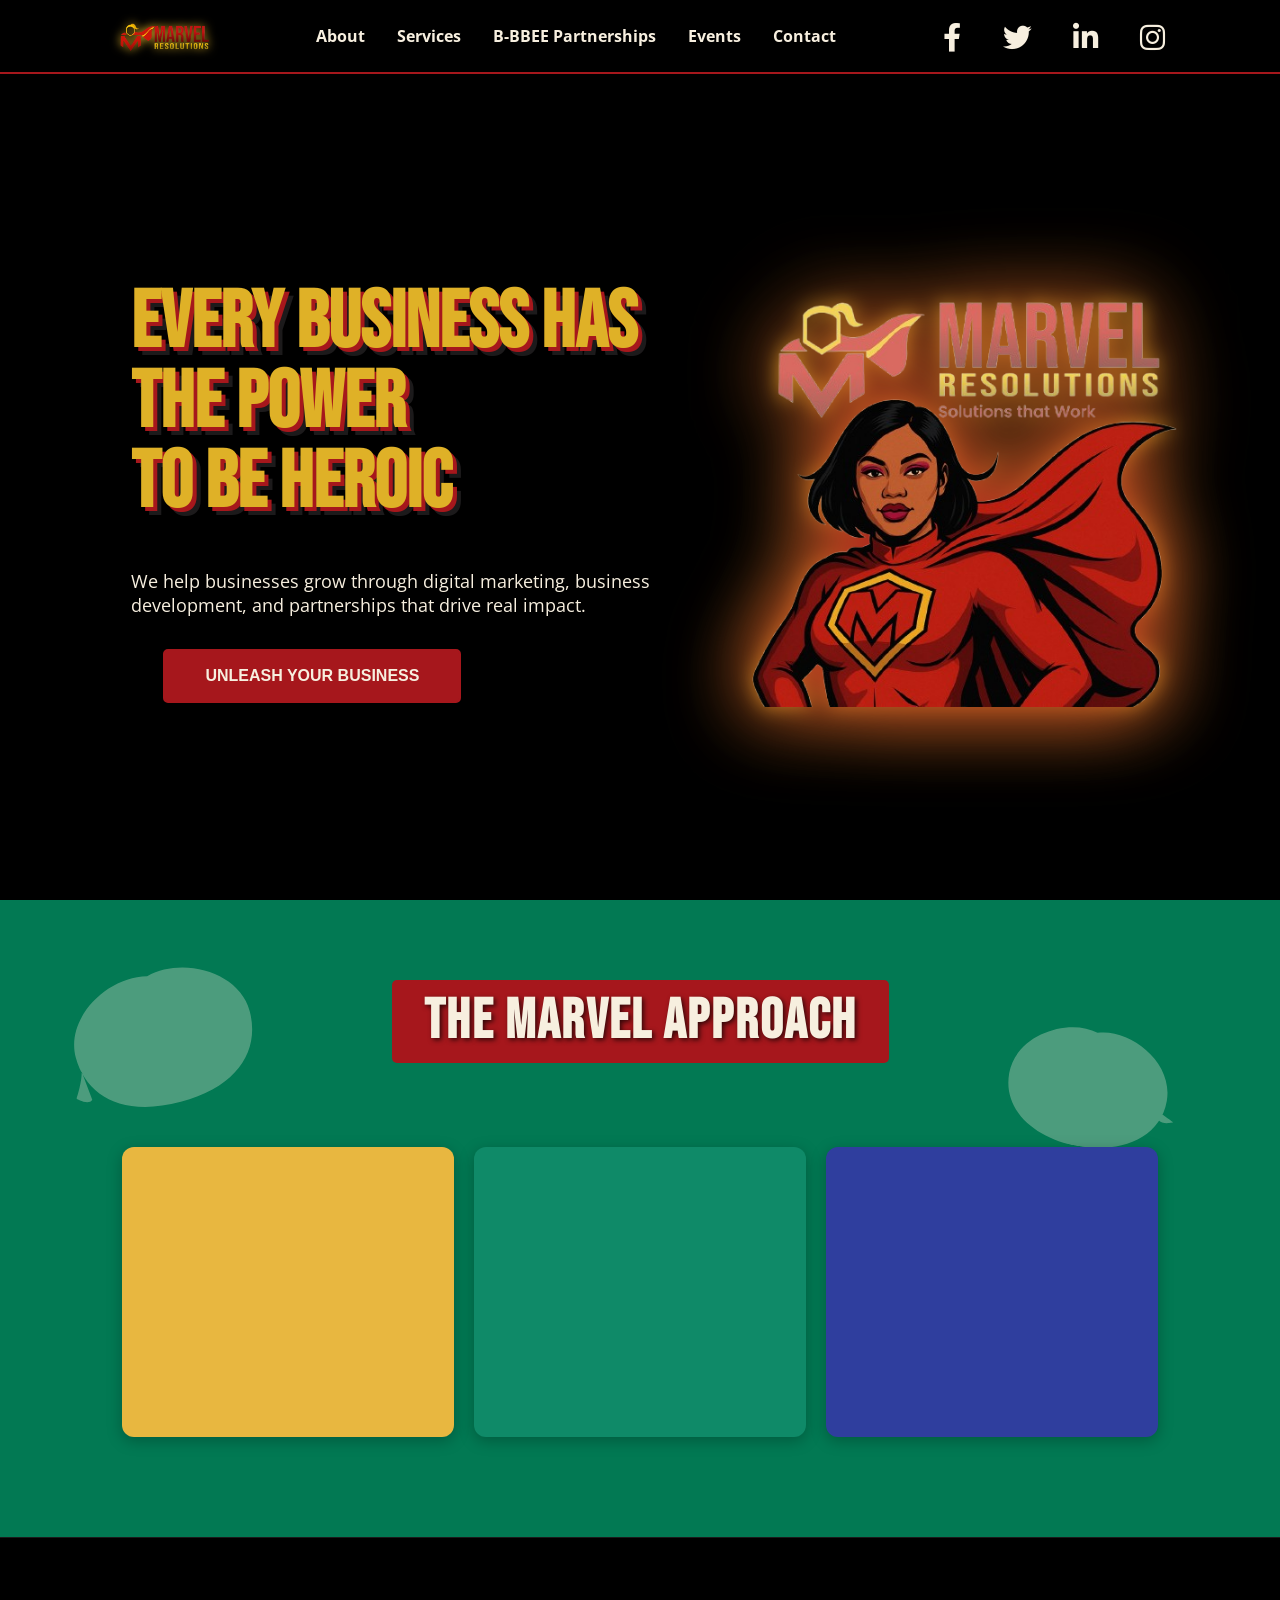
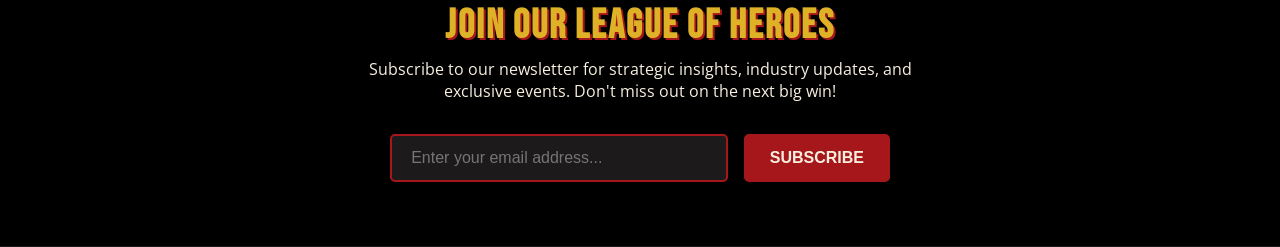
==== commit 15905fd8: "Add files via upload" ====
--- a/index.html
+++ b/index.html
@@ -35,7 +35,7 @@
             <h4>Content Creation & Writing</h4>
             <ul>
                 <li>📝 Craft blog posts, website copy, and email campaigns.</li>
-                <li>Build authority and drive **organic traffic**.</li>
+                <li>Build authority and drive organic traffic.</li>
                 <li>Convert readers into loyal customers.</li>
             </ul>
         </div>
@@ -46,7 +46,7 @@
             <ul>
                 <li>📱 Build and nurture communities across all platforms.</li>
                 <li>Consistent, on-business content that sparks engagement.</li>
-                <li>Focus on running your business while we **amplify your voice**.</li>
+                <li>Focus on running your business while we amplify your voice.</li>
             </ul>
         </div>
 
@@ -54,9 +54,9 @@
             <i class="fas fa-bullseye icon-blue"></i>
             <h4>Media Buying</h4>
             <ul>
-                <li>🎯 **Precision-targeted campaigns** for maximum ROI.</li>
+                <li>🎯 Precision-targeted campaigns for maximum ROI.</li>
                 <li>Ads across Google, Meta, LinkedIn, and more.</li>
-                <li>Data-driven strategies with **real-time performance insights**.</li>
+                <li>Data-driven strategies with real-time performance insights.</li>
             </ul>
         </div>
 
@@ -84,7 +84,7 @@
             <i class="fas fa-funnel-dollar icon-green"></i>
             <h4>Lead Generation & Nurturing</h4>
             <ul>
-                <li>We build pipelines filled with **qualified prospects** matching your profile.</li>
+                <li>We build pipelines filled with qualified prospects matching your profile.</li>
                 <li>Multi-channel strategies combining digital research and targeted outreach.</li>
                 <li>Nurturing campaigns keep prospects engaged through the buyer's journey.</li>
             </ul>
@@ -94,9 +94,9 @@
             <i class="fas fa-envelope-open-text icon-green"></i>
             <h4>Outbound Email Outreach</h4>
             <ul>
-                <li>Personalized, value-driven messaging that **cuts through inbox noise**.</li>
+                <li>Personalized, value-driven messaging that cuts through inbox noise.</li>
                 <li>A/B testing, follow-up management, and detailed metric tracking.</li>
-                <li>Turning cold outreach into **warm conversations** that book meetings.</li>
+                <li>Turning cold outreach into warm conversations that book meetings.</li>
             </ul>
         </div>
 
@@ -104,8 +104,8 @@
             <i class="fas fa-phone-alt icon-green"></i>
             <h4>Strategic Phone Calling</h4>
             <ul>
-                <li>Securing meetings with **C-suite executives** and key stakeholders.</li>
-                <li>Professional qualification and **objection management**.</li>
+                <li>Securing meetings with C-suite executives and key stakeholders.</li>
+                <li>Professional qualification and objection management.</li>
                 <li>Delivering confirmed meetings with prospects ready to discuss solutions.</li>
             </ul>
         </div>
@@ -148,37 +148,62 @@
 </header>
 
 <section class="hero-section">
-    <div class="hero-text">
-        <h1>Every business Has The Power<br>To Be Heroic</h1>
-        <p>We help businesses grow through digital marketing, business development, and partnerships that drive real impact.</p>
-        <button class="cta-btn">Unleash Your Business</button>
-    </div>
-
-    <img src="wind.png" alt="Superhero" class="hero-image">
+    <div class="hero-text">
+        <h1>Every business Has The Power<br>To Be Heroic</h1>
+        <p>We help businesses grow through digital marketing, business development, and partnerships that drive real impact.</p>
+        <button class="cta-btn">Unleash Your Business</button>
+    </div>
+
+    <img src="wind.png" alt="Superhero" class="hero-image">
 </section>
 
-<section class="marvel-approach-section">
+<section class="marvel-approach-section" style="background-color: #027953;">
     <div class="comic-bubble-left"></div>
     <div class="comic-bubble-right"></div>
+
     <h2>THE MARVEL APPROACH</h2>
+
     <div class="approach-cards">
-        <div class="approach-card digital-marketing" data-title="DIGITAL MARKETING" data-fulltext="In today's digital battlefield, your business needs more than visibility—it needs a voice that resonates and a strategy that conquers. We transform your online presence through compelling content creation, strategic social media management, and precision media buying that delivers real ROI. Every hero needs their origin story – let us help you tell yours.">
+
+        <!-- DIGITAL MARKETING (YELLOW) -->
+        <div class="approach-card digital-marketing">
             <h3>DIGITAL MARKETING</h3>
-            <p class="short-description">In today's digital battlefield, your business needs more than visibility—it needs a voice that resonates and a strategy that conquers. We transform your online presence through compelling content creation, strategic social media management, and precision media buying that delivers real ROI. Every hero needs their origin story – let us help you tell yours.</p>
-            <button class="learn-more-btn">READ MORE</button>
-        </div>
-        <div class="approach-card business-development" data-title="BUSINESS DEVELOPMENT" data-fulltext="We partner with you to unlock new growth pathways and elevate your market presence. Through bespoke, in-depth market research, aggressive opportunity mapping, strategic outreach and negotiation, and continuous pipeline optimization, we help you secure high-value clients, successfully enter challenging new markets, and achieve sustainable, long-term scaling. We don't just pursue opportunities — we create them and ensure you capitalize on them.">
+            <p class="short-description">
+                In today's digital battlefield, your business needs more than visibility—it needs a voice
+                that resonates and a strategy that conquers.
+            </p>
+
+            <button class="learn-more-btn"
+                onclick="window.location.href='dmarketing.html'">READ MORE</button>
+        </div>
+
+        <!-- BUSINESS DEVELOPMENT (TEAL GREEN) -->
+        <div class="approach-card business-development">
             <h3>BUSINESS DEVELOPMENT</h3>
-            <p class="short-description">We partner with you to unlock new growth pathways. Through bespoke market research, opportunity mapping, strategic outreach, and pipeline optimization, we help you win clients, enter new markets, and scale sustainably. We don't just pursue opportunities — we create them.</p>
-            <button class="learn-more-btn">READ MORE</button>
-        </div>
-        <div class="approach-card bbbee-partnerships" data-title="B-BBEE STRATEGIC PARTNERSHIPS" data-fulltext="We help corporates turn compliance into true societal impact and business advantage. With specialist expertise in the B-BBEE Codes of Good Practice, including robust Skills Development, effective Enterprise & Supplier Development (ESD), strategic Socio-Economic Development (SED), and impactful Youth Employment Service (YES) programs, we design transformation strategies that are fully compliant, practical to implement, and directly aligned with your overall business goals and values.">
-            <h3>B-BBEE STRATEGIC<br>PARTNERSHIPS</h3>
-            <p class="short-description">We help corporates turn compliance into impact. With expertise in Skills Development, Enterprise & Supplier Development, Socio-Economic Development, and the YES program, we design transformation strategies that are compliant, practical, and aligned with your business goals.</p>
-            <button class="learn-more-btn">READ MORE</button>
-        </div>
+            <p class="short-description">
+                We partner with you to unlock new growth pathways through research, opportunity mapping,
+                and strategic outreach.
+            </p>
+
+            <button class="learn-more-btn"
+                onclick="window.location.href='business-development.html'">READ MORE</button>
+        </div>
+
+        <!-- BBBEE PARTNERSHIPS (NAVY BLUE) -->
+        <div class="approach-card bbbee-partnerships">
+            <h3>B-BBEE STRATEGIC <br> PARTNERSHIPS</h3>
+            <p class="short-description">
+                Helping corporates turn compliance into real impact through Skills Development, ESD,
+                SED and YES Program strategies.
+            </p>
+
+            <button class="learn-more-btn"
+                onclick="window.location.href='bbbee-partnerships.html'">READ MORE</button>
+        </div>
+
     </div>
 </section>
+
 
 <section class="newsletter-section">
     <h3>Join Our League Of Heroes</h3>
--- a/style.css
+++ b/style.css
@@ -496,13 +496,14 @@
     color: var(--color-black); /* Text on yellow background */
     --card-hover-rgb: 223, 177, 39; /* RGB for yellow */
 }
-.digital-marketing h3 { color: var(--color-black); } /* Ensure heading is black */
+.digital-marketing h3 { color: var(--color-off-white); } 
 .digital-marketing p { color: #555; } /* Darker text for readability */
 .digital-marketing .learn-more-btn {
     background: var(--color-black);
     color: var(--color-yellow);
     box-shadow: inset 0 0 0 2px var(--color-yellow);
 }
+
 .digital-marketing .learn-more-btn:hover {
     background: var(--color-red);
     color: var(--color-off-white);
@@ -799,4 +800,131 @@
         margin: 0 0.5rem;
         font-size: 1.5rem;
     }
-}+}
+/* In your style.css or a <style> block */
+.marvel-approach-section {
+  background-color: #027953; /* Dark Green */
+}.approach-cards {
+  display: flex; /* Enables Flexbox layout */
+  justify-content: space-between; /* Distributes space between the cards */
+  gap: 20px; /* Optional: Adds space between the cards */
+}
+
+/* Optional: To ensure the cards take up equal width */
+.approach-card {
+  flex: 1; 
+}
+/* Add this to your main CSS file */
+.approach-card.digital-marketing {
+  /* This centers all inline content (like the text and link) */
+  text-align: center;
+}
+
+/* Ensure the button/link is treated as a block element 
+   if it needs to occupy the full centered space, though 
+   it should center with text-align: center; */
+.approach-card.digital-marketing .learn-more-btn {
+  display: block; /* Make it take up its own line */
+  margin: 0 auto; /* Center the block element itself */
+}
+.learn-more-btn {
+    background: #ffffff;
+    color: #027953;
+    padding: 10px 20px;
+    border-radius: 6px;
+    border: none;
+    font-weight: bold;
+    cursor: pointer;
+    transition: 0.3s;
+}
+
+.learn-more-btn:hover {
+    background: #e8e8e8;
+}
+
+.approach-cards {
+    display: grid;
+    grid-template-columns: repeat(auto-fit, minmax(280px, 1fr));
+    gap: 30px;
+    padding: 20px;
+}
+
+.approach-card {
+    background: white;
+    padding: 25px;
+    border-radius: 10px;
+    text-align: center;
+}
+/* Containers */
+.approach-cards {
+    display: grid;
+    grid-template-columns: repeat(auto-fit, minmax(280px, 1fr));
+    gap: 30px;
+    padding: 20px;
+}
+
+.approach-card {
+    padding: 25px;
+    border-radius: 12px;
+    color: white;
+    text-align: center;
+    box-shadow: 0 4px 15px rgba(0,0,0,0.25);
+}
+
+/* CARD COLORS */
+.digital-marketing {
+    background-color: #E8B740; /* Yellow */
+    color: #222;
+}
+
+.business-development {
+    background-color: #0F8A68; /* Teal Green */
+}
+
+.bbbee-partnerships {
+    background-color: #2F3E9E; /* Navy Blue */
+}
+
+/* Button */
+.learn-more-btn {
+    background: rgba(0,0,0,0.75);
+    color: white;
+    padding: 10px 25px;
+    border-radius: 6px;
+    border: none;
+    font-weight: bold;
+    cursor: pointer;
+    transition: 0.3s;
+}
+
+.learn-more-btn:hover {
+    background: black;
+}
+.approach-cards {
+    display: flex;
+    gap: 20px;
+}
+
+.approach-card {
+    display: flex;
+    flex-direction: column;
+    justify-content: space-between;  /* pushes button to bottom */
+    align-items: center;             /* centers button horizontally */
+    height: 290px;                   /* same height for all cards */
+    padding: 20px;
+    border-radius: 12px;
+    color: white;
+    text-align: center;              /* center the text too */
+}
+
+/* Ensure description grows and pushes button down */
+.approach-card p {
+    flex-grow: 1;
+    margin-bottom: 20px;
+}
+
+/* Center the button */
+.learn-more-btn {
+    margin-top: auto;
+    display: inline-block;
+}
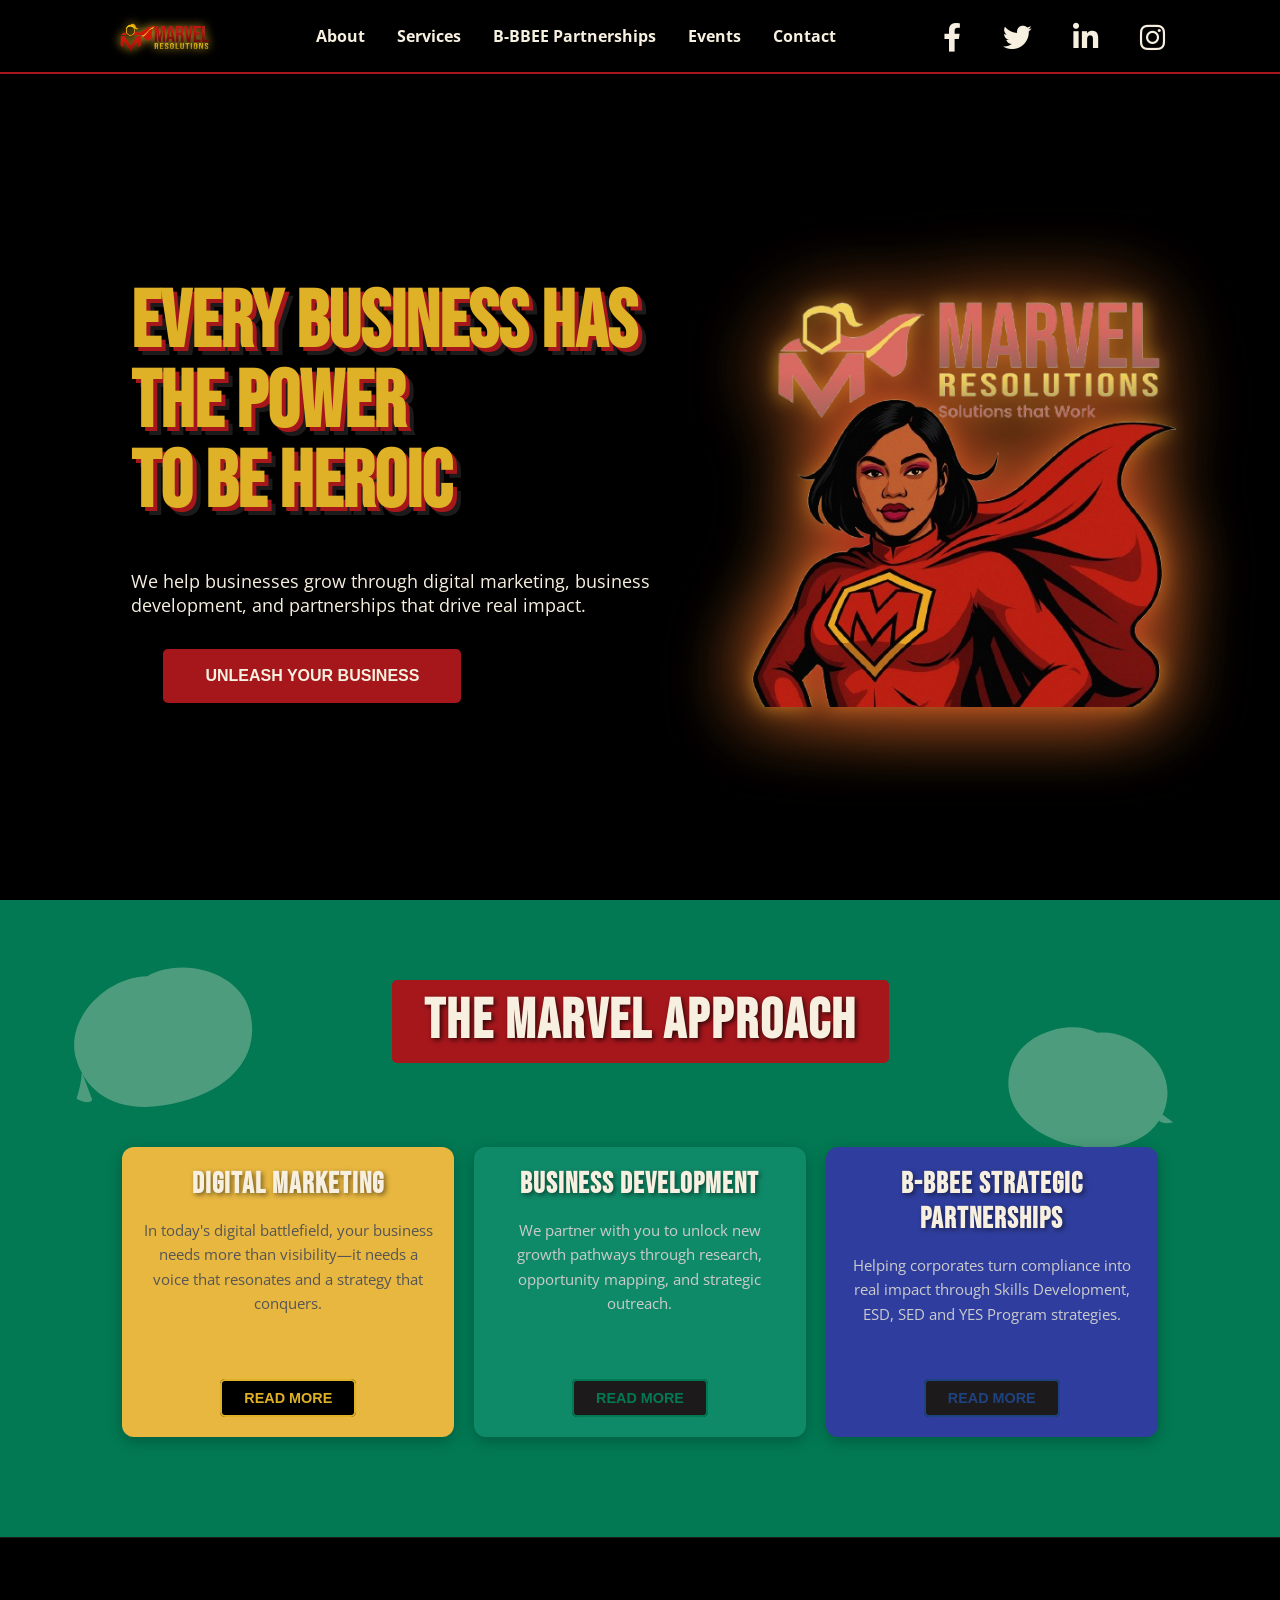
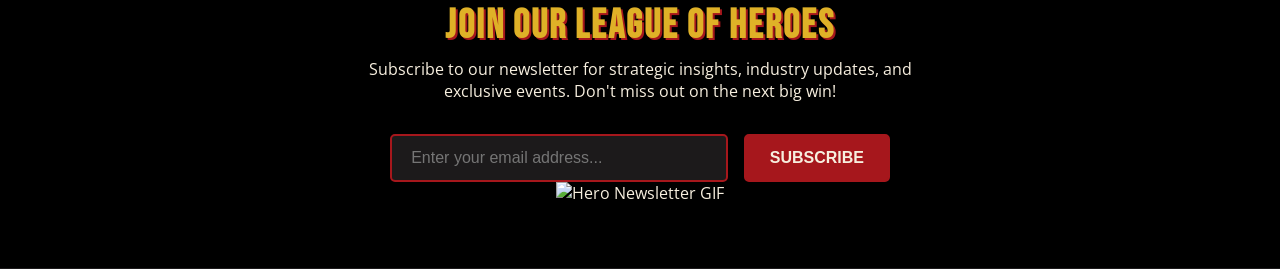
==== commit 4c98deb0: "Add files via upload" ====
--- a/index.html
+++ b/index.html
@@ -173,8 +173,7 @@
                 that resonates and a strategy that conquers.
             </p>
 
-            <button class="learn-more-btn"
-                onclick="window.location.href='dmarketing.html'">READ MORE</button>
+            <button class="learn-more-btn" onclick="window.location.href='dmarketing.html'">READ MORE</button>
         </div>
 
         <!-- BUSINESS DEVELOPMENT (TEAL GREEN) -->
@@ -206,12 +205,19 @@
 
 
 <section class="newsletter-section">
-    <h3>Join Our League Of Heroes</h3>
-    <p>Subscribe to our newsletter for strategic insights, industry updates, and exclusive events. Don't miss out on the next big win!</p>
-    <form class="subscribe-form" onsubmit="alert('Thank you for subscribing!'); return false;">
-        <input type="email" placeholder="Enter your email address..." required aria-label="Enter your email address">
-        <button type="submit">Subscribe</button>
-    </form>
+    <div class="newsletter-content">
+        <h3>Join Our League Of Heroes</h3>
+        <p>Subscribe to our newsletter for strategic insights, industry updates, and exclusive events. Don't miss out on the next big win!</p>
+
+        <form class="subscribe-form" onsubmit="alert('Thank you for subscribing!'); return false;">
+            <input type="email" placeholder="Enter your email address..." required aria-label="Enter your email address">
+            <button type="submit">Subscribe</button>
+        </form>
+    </div>
+
+    <div class="newsletter-gif">
+        <img src="item7.gif" alt="Hero Newsletter GIF">
+    </div>
 </section>
 
 <script src="script.js"></script>
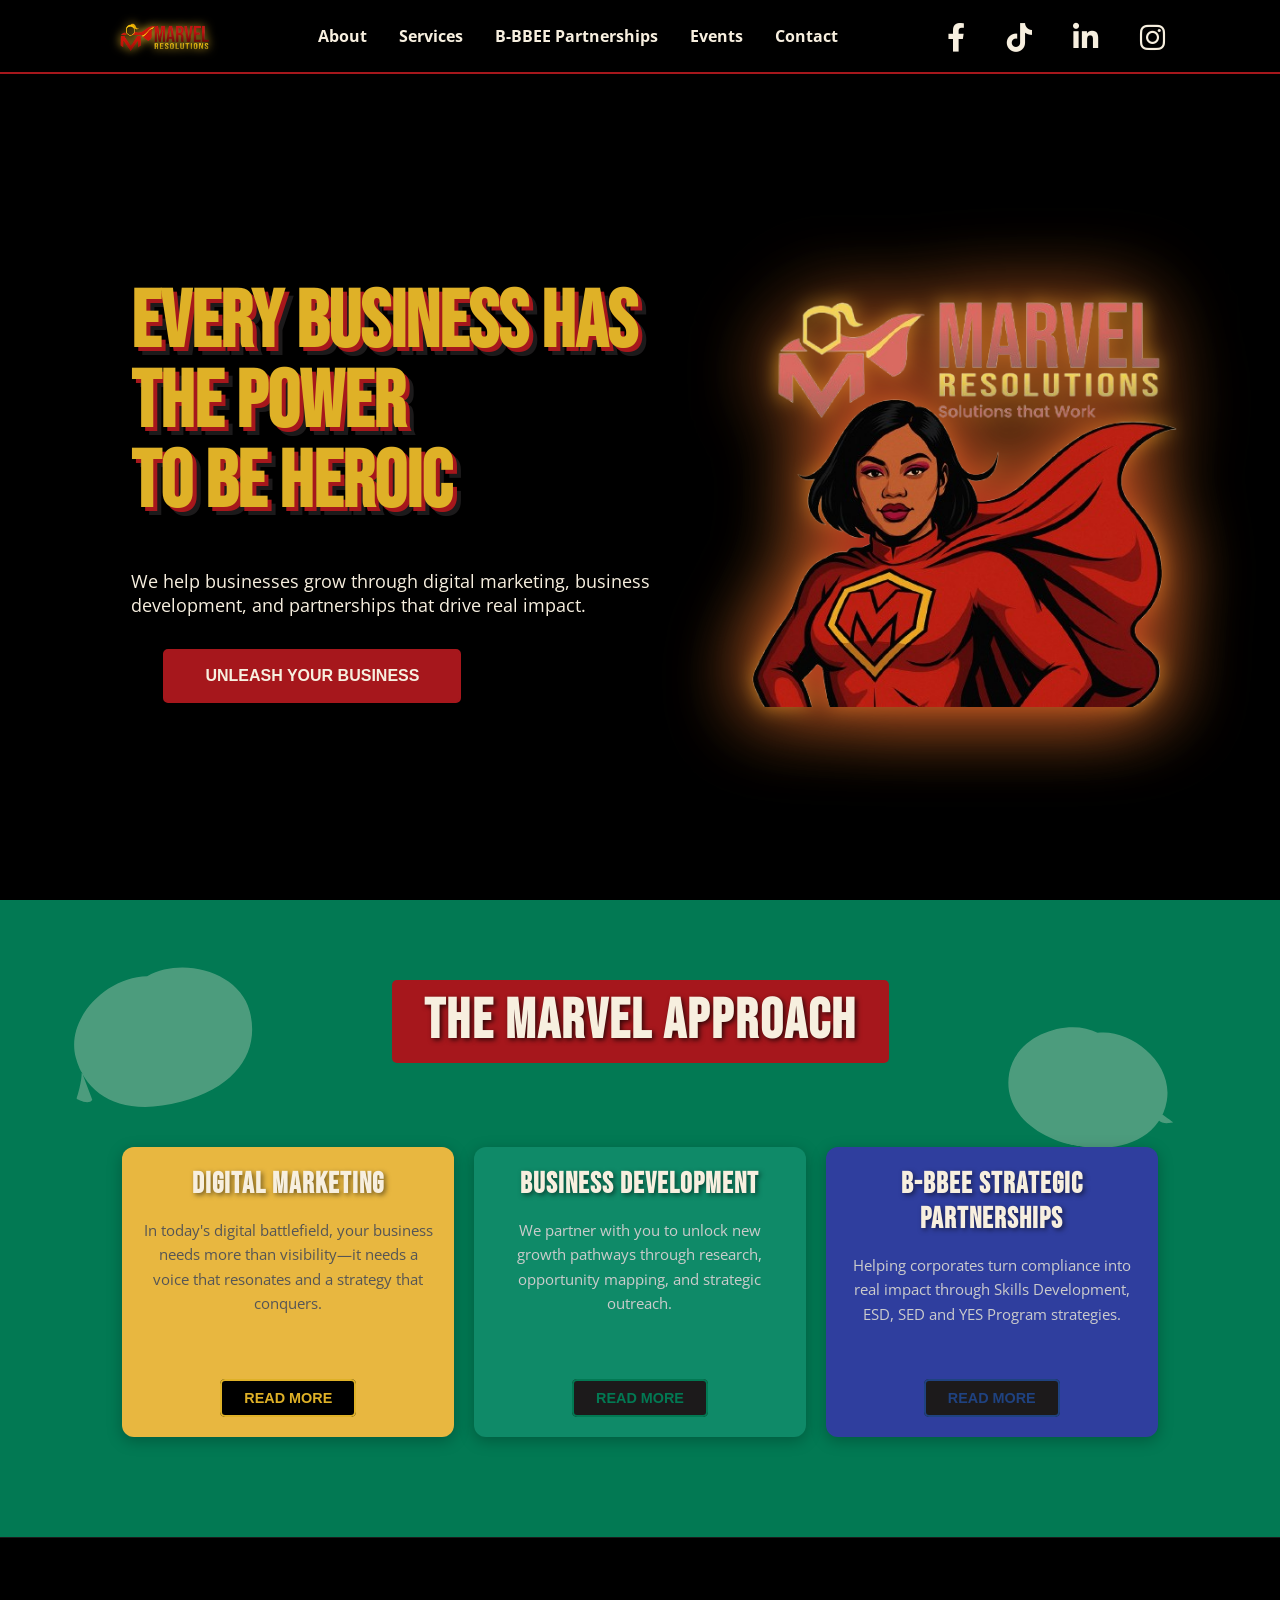
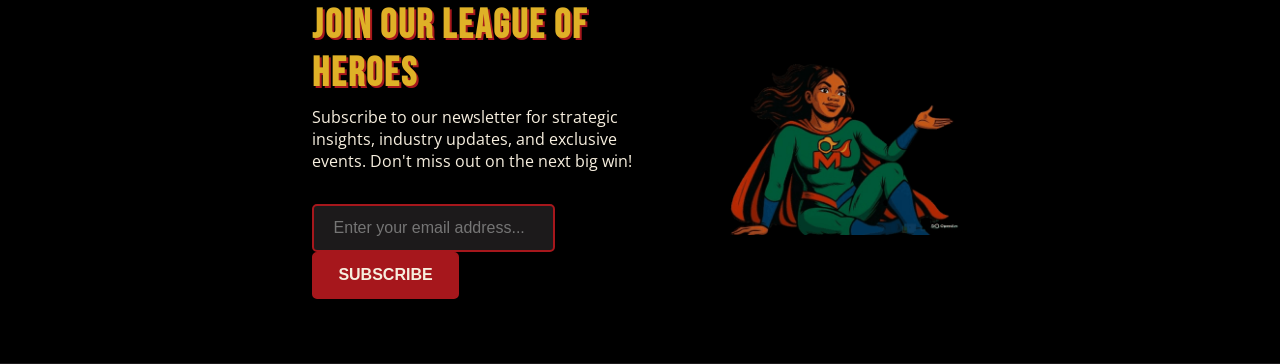
==== commit 92945457: "Add files via upload" ====
--- a/index.html
+++ b/index.html
@@ -6,7 +6,8 @@
     <title>MARVEL HR SOLUTIONS: Be Heroic</title>
     
     <link href="https://fonts.googleapis.com/css2?family=Bebas+Neue&family=Open+Sans:wght@400;700&display=swap" rel="stylesheet">
-    
+    <link rel="stylesheet" href="https://cdnjs.cloudflare.com/ajax/libs/font-awesome/6.5.0/css/all.min.css">
+
     <link rel="stylesheet" href="https://cdnjs.cloudflare.com/ajax/libs/font-awesome/6.0.0-beta3/css/all.min.css">
 
     <link rel="stylesheet" href="style.css"> 
@@ -141,7 +142,9 @@
 
     <div class="social-icons header-social">
         <a href="https://facebook.com" target="_blank" aria-label="Facebook"><i class="fab fa-facebook-f"></i></a>
-        <a href="https://twitter.com" target="_blank" aria-label="Twitter"><i class="fab fa-twitter"></i></a>
+<a href="https://www.tiktok.com" target="_blank" aria-label="TikTok">
+    <i class="fab fa-tiktok"></i>
+</a>
         <a href="https://linkedin.com" target="_blank" aria-label="LinkedIn"><i class="fab fa-linkedin-in"></i></a>
         <a href="https://instagram.com" target="_blank" aria-label="Instagram"><i class="fab fa-instagram"></i></a>
     </div>
--- a/style.css
+++ b/style.css
@@ -577,15 +577,26 @@
     50% { transform: translateY(-15px) rotateY(5deg) rotateX(-5deg); }
 }
 
-/* === NEWSLETTER SECTION (NEW) === */
+/* === NEWSLETTER SECTION (UPDATED FOR GIF) === */
 .newsletter-section {
     background: var(--color-black);
     padding: 4rem 8%;
-    text-align: center;
     border-top: 1px solid var(--color-dark-grey);
     border-bottom: 1px solid var(--color-dark-grey);
-}
-
+
+    display: flex;
+    justify-content: space-between;
+    align-items: center;
+    gap: 40px;
+}
+
+/* Wraps the text + form */
+.newsletter-content {
+    flex: 1;
+    text-align: left;
+}
+
+/* Heading */
 .newsletter-section h3 {
     font-family: var(--font-heading);
     font-size: 2.5rem;
@@ -596,22 +607,65 @@
     text-shadow: 2px 2px 0 var(--color-red);
 }
 
+/* Description */
 .newsletter-section p {
     font-size: 1rem;
     color: var(--color-off-white);
     margin-bottom: 2rem;
     max-width: 600px;
-    margin-left: auto;
-    margin-right: auto;
-}
-
-.subscribe-form {
-    display: flex;
-    justify-content: center;
-    gap: 1rem;
-    max-width: 500px;
-    margin: 0 auto;
-}
+}
+
+/* Right-side GIF */
+.newsletter-gif img {
+    width: 260px;
+    height: auto;
+    border-radius: 12px;
+}
+
+/* Desktop-only alignment spacing */
+@media (min-width: 1024px) {
+    .newsletter-section h3,
+    .newsletter-section p,
+    .subscribe-form {
+        margin-left: 210px;
+    }
+
+    .newsletter-gif img {
+        margin-right: 210px;
+    }
+}
+
+/* === RESPONSIVE FIXES === */
+@media (max-width: 768px) {
+    .newsletter-section {
+        flex-direction: column;
+        text-align: center;
+        padding: 3rem 1.5rem;
+    }
+
+    .newsletter-content {
+        text-align: center;
+    }
+
+    .newsletter-section h3,
+    .newsletter-section p {
+        margin-left: 0; /* Reset */
+    }
+
+    .newsletter-gif img {
+        width: 200px;
+        margin-right: 0; /* Reset */
+        margin-top: 20px;
+    }
+
+    .subscribe-form {
+        margin-left: 0; /* Reset */
+        flex-direction: column;
+        width: 100%;
+        gap: 0.75rem;
+    }
+}
+
 
 .subscribe-form input[type="email"] {
     padding: 0.8rem 1.2rem;
